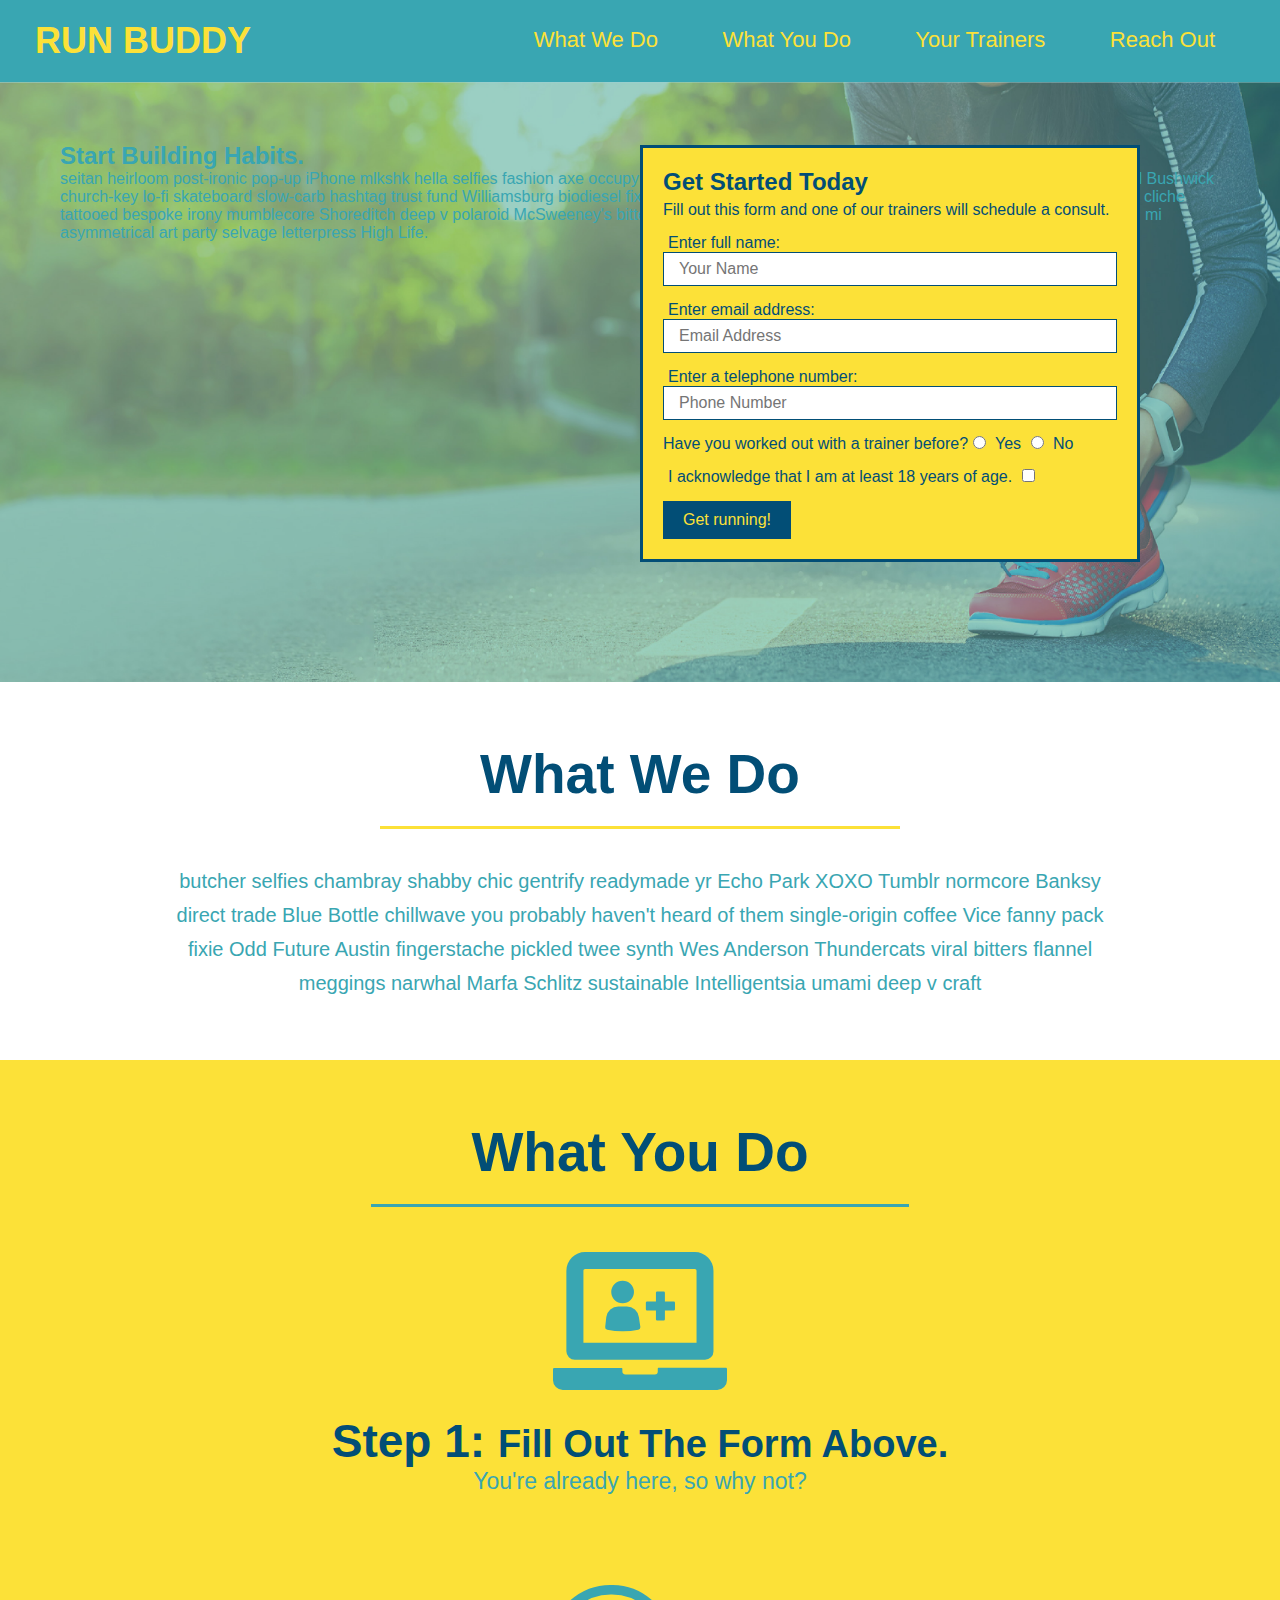
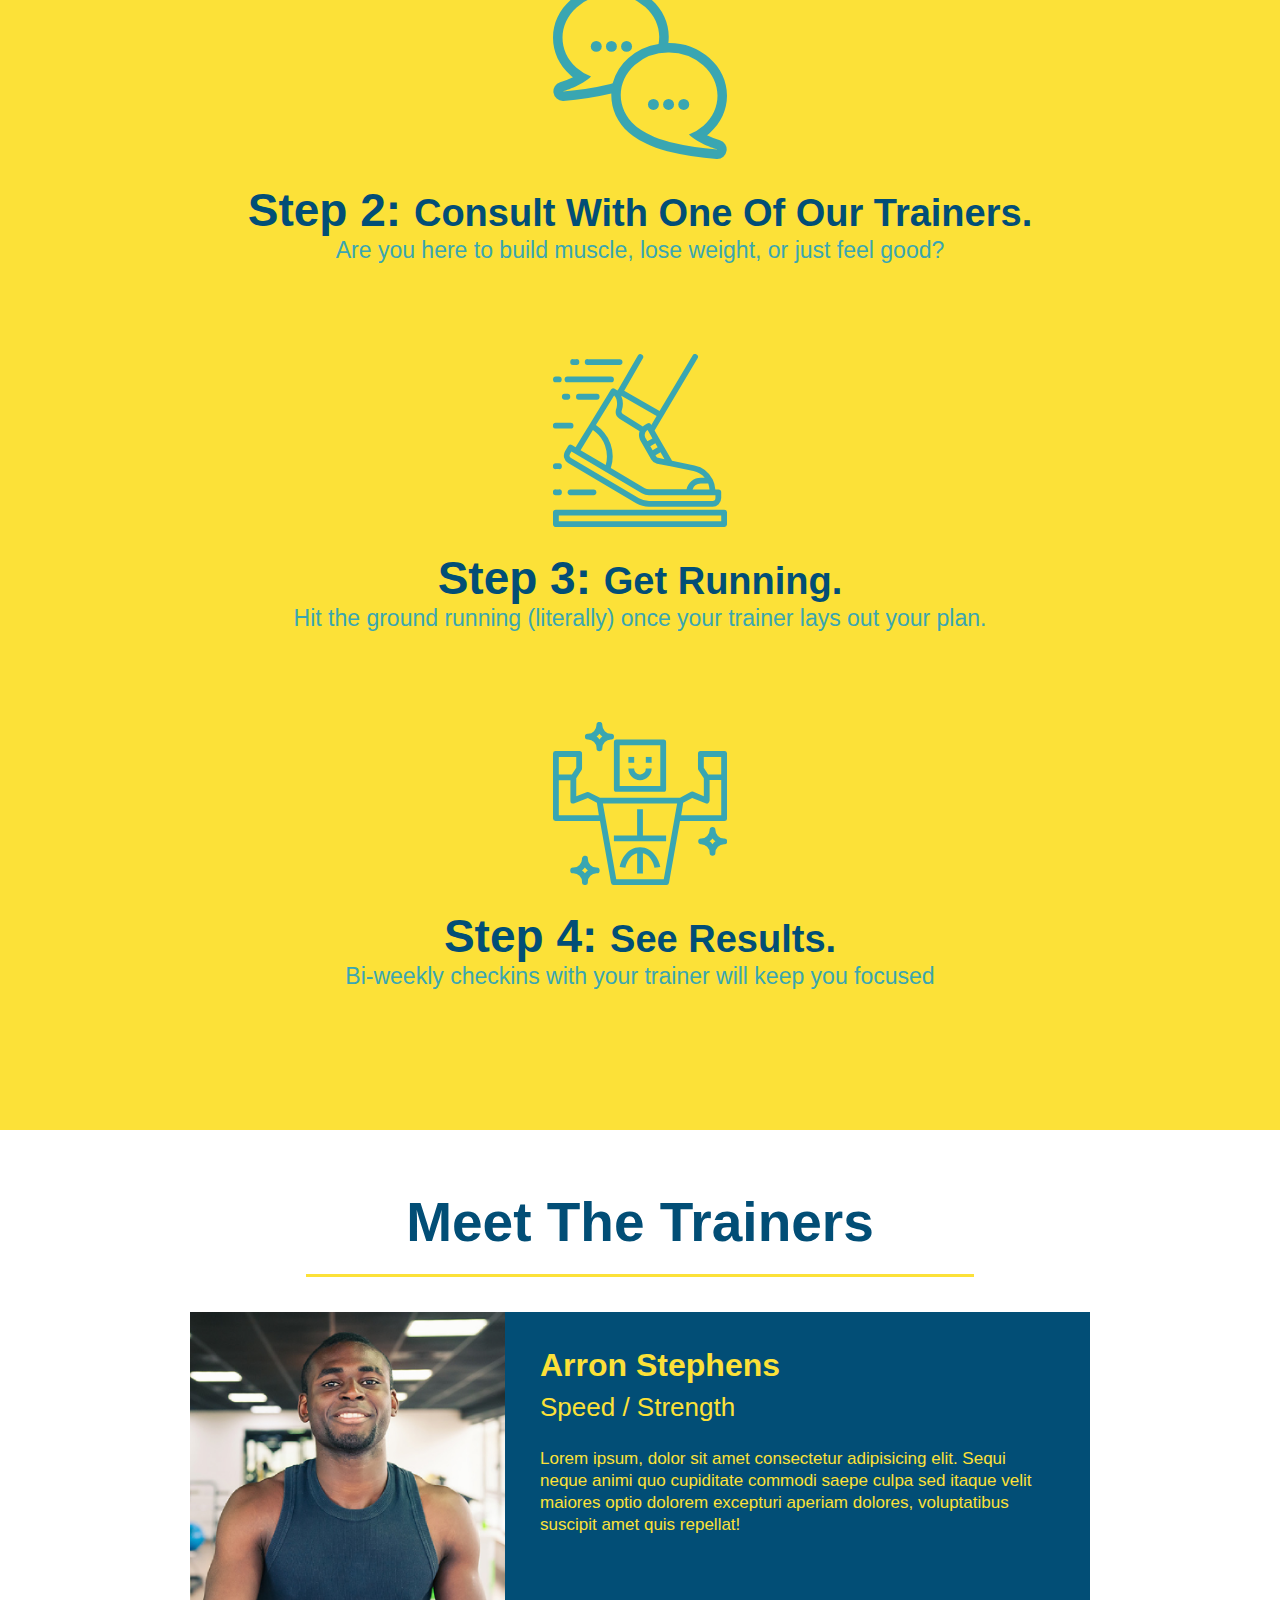
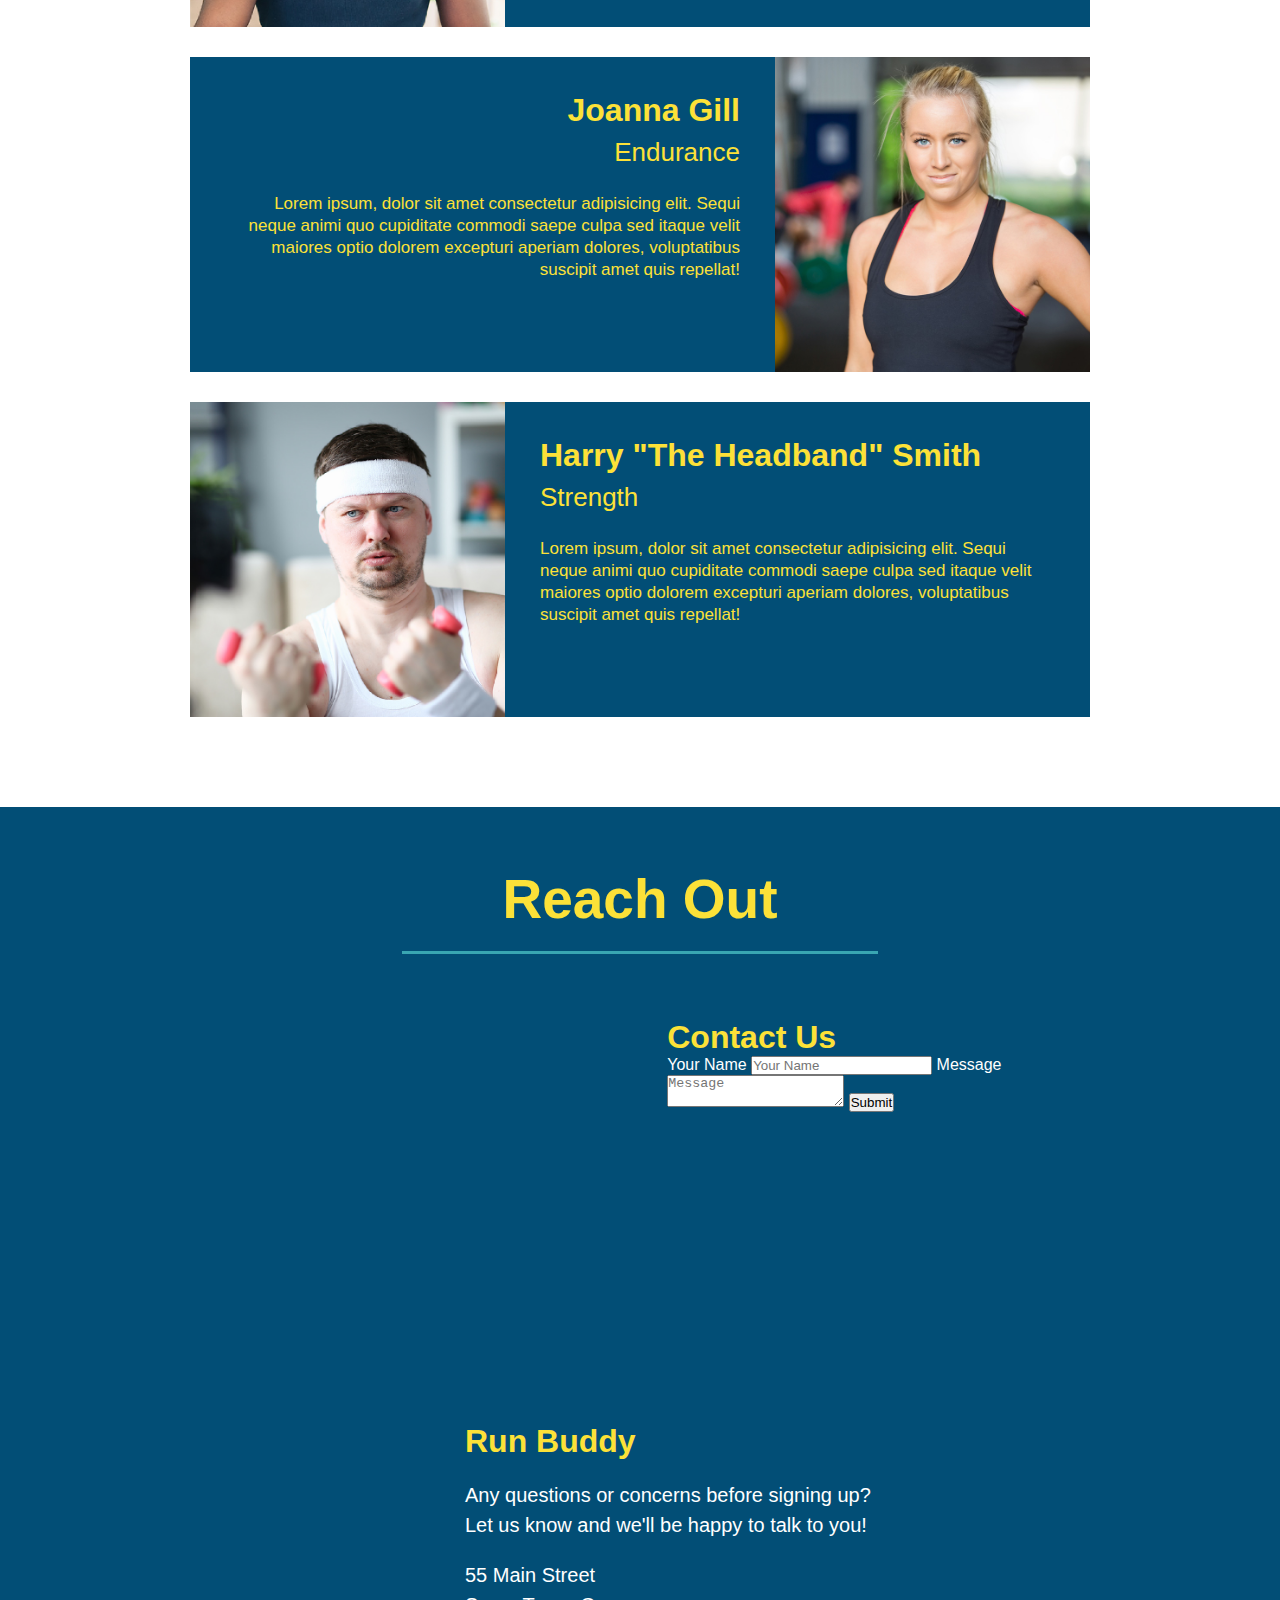
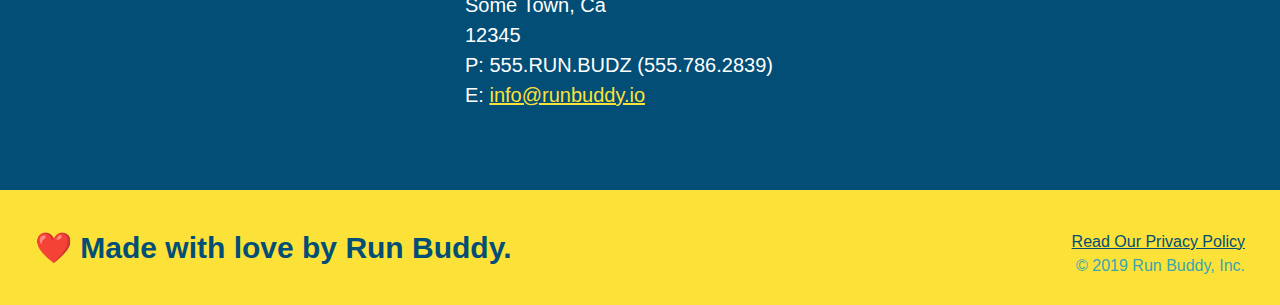
==== index.html @ 6f3a1aac "added html" ====
<!DOCTYPE html>
<html lang="en">
  <head>
    <meta charset="UTF-8" />
    <link rel="stylesheet" href="./assets/css/style.css">
    <title>Run Buddy</title>
  </head>
  <body>
    <!-- navigation tags - block level element -->
    <header>
      <h1>
        <a href="/">RUN BUDDY</a>
      </h1>
      <nav>
        <ul>
          <li>
            <a href="#what-we-do">What We Do</a>
          </li>
          <li>
            <a href="#what-you-do">What You Do</a>
          </li>
          <li>
            <a href="#your-trainers">Your Trainers</a>
          </li>
          <li>
            <a href="#reach-out">Reach Out</a>
          </li>
          
        </ul>
      </nav>
    </header>
    <!-- end navigation -->

    <!-- hero/jumbotron -->
    <section class="hero">
      <div class="hero-cta">
        <h2>Start Building Habits.</h2>
        <p>
          seitan heirloom post-ironic pop-up iPhone mlkshk hella selfies fashion axe occupy readymade put a bird on it messenger bag Wes Anderson Schlitz plaid Bushwick church-key lo-fi skateboard slow-carb hashtag trust fund Williamsburg biodiesel fixie farm-to-table 8-bit banjo XOXO Banksy chillwave bicycle rights retro cliche tattooed bespoke irony mumblecore Shoreditch deep v polaroid McSweeney's bitters cray gentrify tofu Marfa you probably haven't heard of them yr banh mi asymmetrical art party selvage letterpress High Life.
        </p>
      </div>
      <div class="hero-form">
        <h3>Get Started Today</h3>
        <p>Fill out this form and one of our trainers will schedule a consult.</p>
        <form>
          <label for="name">Enter full name:</label>
          <input type="text" placeholder="Your Name" id="name" name="name" class="form-input" />
          <label for="email">Enter email address:</label>
          <input type="email" placeholder="Email Address" id="email" name="email" class="form-input" />
          <label for="phone">Enter a telephone number:</label>
          <input type="tel" placeholder="Phone Number" name="phone" id="phone" class="form-input" />
          <p>
            Have you worked out with a trainer before? 
            <input type="radio" name="trainer-confirm" id="trainer-yes" />
            <label for="trainer-yes">Yes</label>
            <input type="radio" name="trainer-confirm" id="trainer-no"/>
            <label for="trainer-no">No</label>
          </p>
          <p>
            <label for="checkbox">
              I acknowledge that I am at least 18 years of age.
            </label>
            <input type="checkbox" name="checkpoint1" id="checkbox" />
          </p>
          <button type="submit">
            Get running!
          </button>
        </form>
      </div>
    </section>
    <!-- end header -->

    <!-- "what we do" start - <section> -->
    <section id="what-we-do" class="intro">
      <h2 class="section-title primary-border">
        What We Do
      </h2>
      <p>
        butcher selfies chambray shabby chic gentrify readymade yr Echo Park XOXO Tumblr normcore Banksy direct trade  Blue Bottle chillwave you probably haven't heard of them single-origin coffee Vice fanny pack fixie Odd Future Austin fingerstache pickled twee synth Wes Anderson Thundercats viral bitters flannel meggings narwhal Marfa Schlitz sustainable Intelligentsia umami deep v craft
      </p>
    </section>
    <!-- end "what we do" -->

    <!-- "what you do" start -->
    <section id="what-you-do" class="steps">
      <h2 class="section-title secondary-border">
        What You Do
      </h2> 
      <div>
        <img src="./assets/images/step-1.svg" alt="" />
        <h3>Step 1: <span>Fill Out The Form Above.</span></h3>
        <p>You're already here, so why not?</p>
      </div>
      <div>
        <img src="./assets/images/step-2.svg" alt="" />
        <h3>Step 2: <span>Consult With One Of Our Trainers.</span></h3>
        <p>Are you here to build muscle, lose weight, or just feel good?</p>
      </div>
      <div>
        <img src="./assets/images/step-3.svg" alt="" />
        <h3>Step 3: <span>Get Running.</span></h3>
        <p>Hit the ground running (literally) once your trainer lays out your plan.</p>
      </div>
      <div>
        <img src="./assets/images/step-4.svg" alt="" />
        <h3>Step 4: <span>See Results.</span></h3>
        <p>Bi-weekly checkins with your trainer will keep you focused</p>
      </div>
    </section>
    <!-- "what you do" end -->

    <!-- "meet the trainers" start -->
    <section id="your-trainers" class="trainers">
      <h2 class="section-title primary-border">
        Meet The Trainers
      </h2>

      <article class="trainer">
        <img src="./assets/images/trainer-1.jpg" alt="Arron Stephens in his workout clothes, ready to pump iron" />
        <div class="trainer-bio text-left">
          <h3>Arron Stephens</h3>
          <h4>Speed / Strength</h4>
          <p>Lorem ipsum, dolor sit amet consectetur adipisicing elit. Sequi neque animi quo cupiditate commodi saepe culpa sed itaque velit maiores optio dolorem excepturi aperiam dolores, voluptatibus suscipit amet quis repellat!</p>
        </div>
      </article>

       <article class="trainer">
         <div class="trainer-bio text-right">
           <h3>Joanna Gill</h3>
           <h4>Endurance</h4>
           <p>Lorem ipsum, dolor sit amet consectetur adipisicing elit. Sequi neque animi quo cupiditate commodi saepe culpa sed itaque velit maiores optio dolorem excepturi aperiam dolores, voluptatibus suscipit amet quis repellat!</p>
          </div>
          <img src="./assets/images/trainer-2.jpg" alt="Joanna Gill cooling off after a work out" />
        </article>

       <article class="trainer">
        <img src="./assets/images/trainer-3.jpg" alt="Harry Smith wearing a headband and lifting comically small pink weights" />
        <div class="trainer-bio text-left">
          <h3>Harry "The Headband" Smith</h3>
          <h4>Strength</h4>
          <p>Lorem ipsum, dolor sit amet consectetur adipisicing elit. Sequi neque animi quo cupiditate commodi saepe culpa sed itaque velit maiores optio dolorem excepturi aperiam dolores, voluptatibus suscipit amet quis repellat!</p>
        </div>
      </article>
    </section>
    <!-- "meet the trainers" end -->

    <!-- "reach out" start -->
    <section id="reach-out" class="contact">
      <h2 class="section-title secondary-border">
        Reach Out
      </h2>

      <div class="contact-info">
      
        <iframe
          src="https://www.google.com/maps/embed?pb=!1m14!1m12!1m3!1d12182.30520634488!2d-74.0652613!3d40.2407219!2m3!1f0!2f0!3f0!3m2!1i1024!2i768!4f13.1!5e0!3m2!1sen!2sus!4v1561060983193!5m2!1sen!2sus"
          frameborder="0" style="border:0" allowfullscreen>
        </iframe>  
        <div class="contact-form">
          <h3>Contact Us</h3>
          <form>
             <label for="contact-name">Your Name</label>
             <input type="text" id="contact-name" placeholder="Your Name" />
        
             <label for="contact-message">Message</label>
             <textarea id="contact-message" placeholder="Message"></textarea>
        
             <button type="submit">Submit</button>
            </form>
        </div>
        <div>
          <h3>Run Buddy</h3>
          <p>
            Any questions or concerns before signing up? 
            <br/>
            Let us know and we'll be happy to talk to you!
          </p>

          <address>
            55 Main Street <br/>
            Some Town, Ca <br/>
            12345<br/>
            P: 555.RUN.BUDZ (555.786.2839)<br/>
            E: <a href="mailto:info@runbuddy.io">info@runbuddy.io</a>
          </address>
          
        </div>
      </div>
    </section>
    <!-- "reach out" end -->

    <!-- footer -->
    <footer>
      <h2>❤️ Made with love by Run Buddy.</h2>
      <div>
        <a href="./privacy-policy.html">Read Our Privacy Policy</a><br/>
        &copy; 2019 Run Buddy, Inc.
      </div>
    </footer>
    <!-- footer end -->
  </body>
</html>
---- assets/css/style.css ----
* {
  box-sizing: border-box;
  margin: 0;
  padding: 0;
}

body {
  color: #39a6b2;
  font-family: Helvetica, Arial, sans-serif;
}


/* HEADER / NAV BAR STYLES START */

header {
  padding: 20px 35px;
  background-color: #39a6b2;
}

header h1 {
  font-weight: bold;
  display: inline;
  margin: 0;
  font-size: 36px;
  color: #fce138;
}

header a {
  text-decoration: none;
  color: #fce138;
}

header nav {
  float: right;
  margin: 7px 0;
}

header nav ul li {
  display: inline;
}

header nav ul li a {
  margin: 0 30px;
  font-weight: lighter;
  font-size: 22px;
}

/* HEADER / NAVBAR STYLES END */



/* FOOTER STYLES START */
footer {
  background: #fce138;
  padding: 40px 35px;
  width: 100%;
}

footer h2 {
  display: inline;
  color: #024e76;
  font-size: 30px;
  margin: 0;
}

footer div {
  float: right;
  line-height: 1.5;
  text-align: right;
}

footer a {
  color: #024e76;
}
/* END FOOTER STYLES */

/* STYLE ALL SECTION TAGS */
section {
  padding: 60px;
}

/* HERO STYLES START */
.hero {
  background-image: url('../images/hero-bg.jpg');
  background-size: cover;
  background-position: center;
  position: relative;
  height: 600px;
}

.hero-form {
  border: 3px solid #024e76;
  background-color: #fce138;
  padding: 20px;
  width: 500px;
  color: #024e76;
  position: absolute;
  bottom: 120px;
  right: 140px;
}

.hero-form h3 {
  font-size: 24px;
  margin: 0;
}
.hero-form p {
  margin: 5px 0 15px 0;
}

.form-input {
  border: 1px solid #024e76;
  display: block;
  padding: 7px 15px;
  font-size: 16px;
  color: #024e76;
  width: 100%;
  margin-bottom: 15px; 
}

.hero-form label {
  margin: 0 5px;
}

.hero-form button {
  color: #fce138;
  background-color: #024e76;
  border: none;
  padding: 10px 20px;
  font-size: 16px;
} 
/* HERO STYLES END */


/* SECTION TITLE STYLES START */
.section-title {
  font-size: 55px;
  display: inline-block;
  padding: 0 100px 20px 100px;
  border-bottom: 3px solid;
  margin-bottom: 35px;
  color: #024e76;
}

.primary-border {
  border-color: #fce138;
}

.secondary-border {
  border-color: #39a6b2;
}
/* SECTION TITLE STYLES END */

/* WHAT WE DO STYLES */
.intro {
  text-align: center;
}

.intro p {
  line-height: 1.7;
  color: #39a6b2;
  width: 80%;
  margin: 0 auto;
  font-size: 20px;
}
/* WHAT YOU DO STYLES END */


/* WHAT YOU DO STYLES START */
.steps { 
  text-align: center;
  background: #fce138;
}

.steps div {
  margin-bottom: 80px;
}

.steps img {
  width: 15%;
  margin: 10px 0;
} 

.steps h3 {
  color: #024e76;
  font-size: 46px;
  margin-top: 10px;
}

.steps span {
  font-size: 38px;
}

.steps p {
  color: #39a6b2;
  font-size: 23px;
}
/* WHAT YOU DO STYLES END */

/* MEET THE TRAINERS START */
.trainers {
  text-align: center;
}

.trainer {
  width: 900px;
  margin: 0 auto 30px auto;
  background: #024e76;
  color: #fce138;
  overflow: auto;
}

.trainer img {
  width: 35%;
  float: left;
}

.trainer-bio {
  padding: 35px;
  float: left;
  width: 65%;
}

.trainer-bio h3 {
  font-size: 32px;
  margin-bottom: 8px;
}

.trainer-bio h4 {
  font-weight: lighter;
  font-size: 26px;
  margin-bottom: 25px;
}

.trainer-bio p {
  font-size: 17px;
  line-height: 1.3;
}
/* TRAINER STYLES END */

/* REACH OUT STYLES START */
.contact {
  text-align: center;
  background: #024e76;
}

.contact h2 {
  color: #fce138;
}

.contact-info iframe {
  width: 400px;
height: 400px;
}

.contact-info div {
  width: 410px;
  display: inline-block;
  vertical-align: top;
  text-align: left;
  margin: 30px 0 0 60px;
  color: white;
}

.contact-info h3 {
  color: #fce138;
  font-size: 32px;
}

.contact-info p, .contact-info address {
  margin: 20px 0;
  line-height: 1.5;
  font-size: 20px;
  font-style: normal;
}

.contact-info a {
  color: #fce138;
}


/* REACH OUT STYLES END */

/* UTILITIES */
.text-left {
  text-align: left;
}

.text-right {
  text-align: right;
}
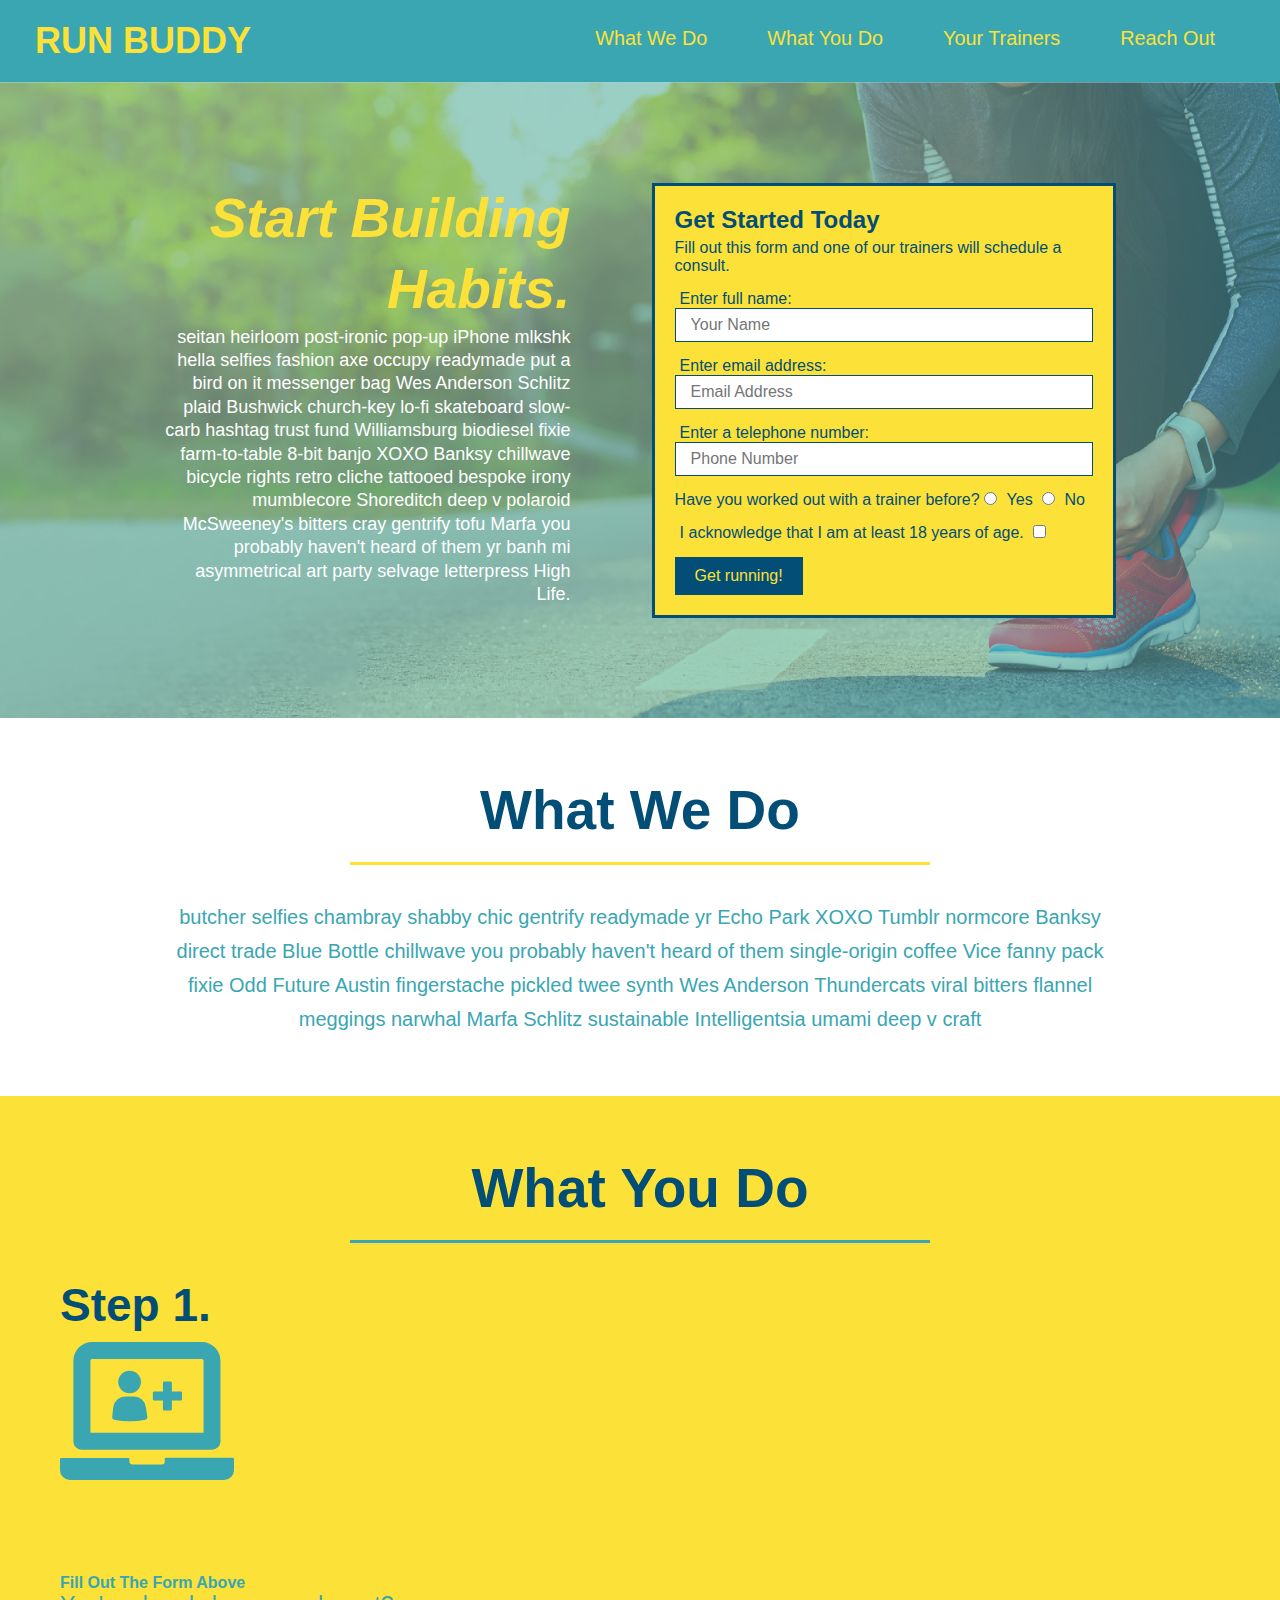
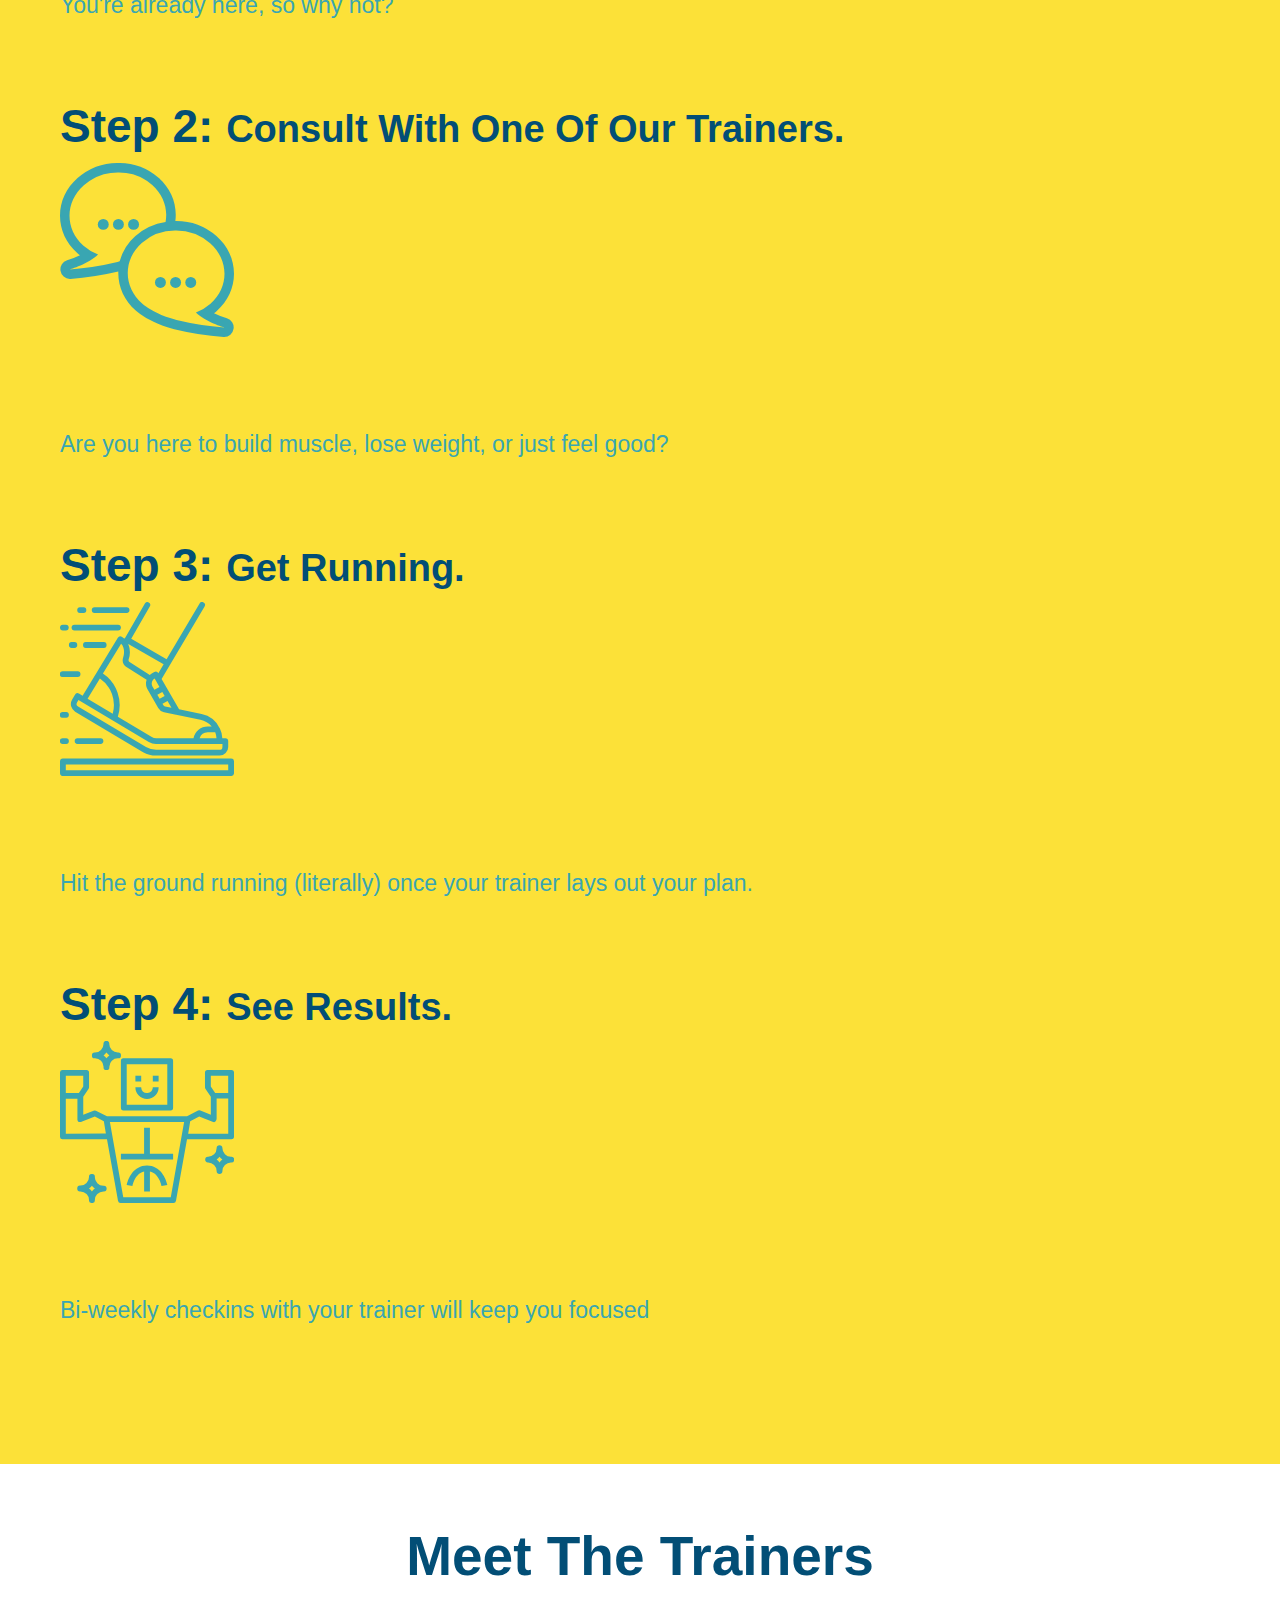
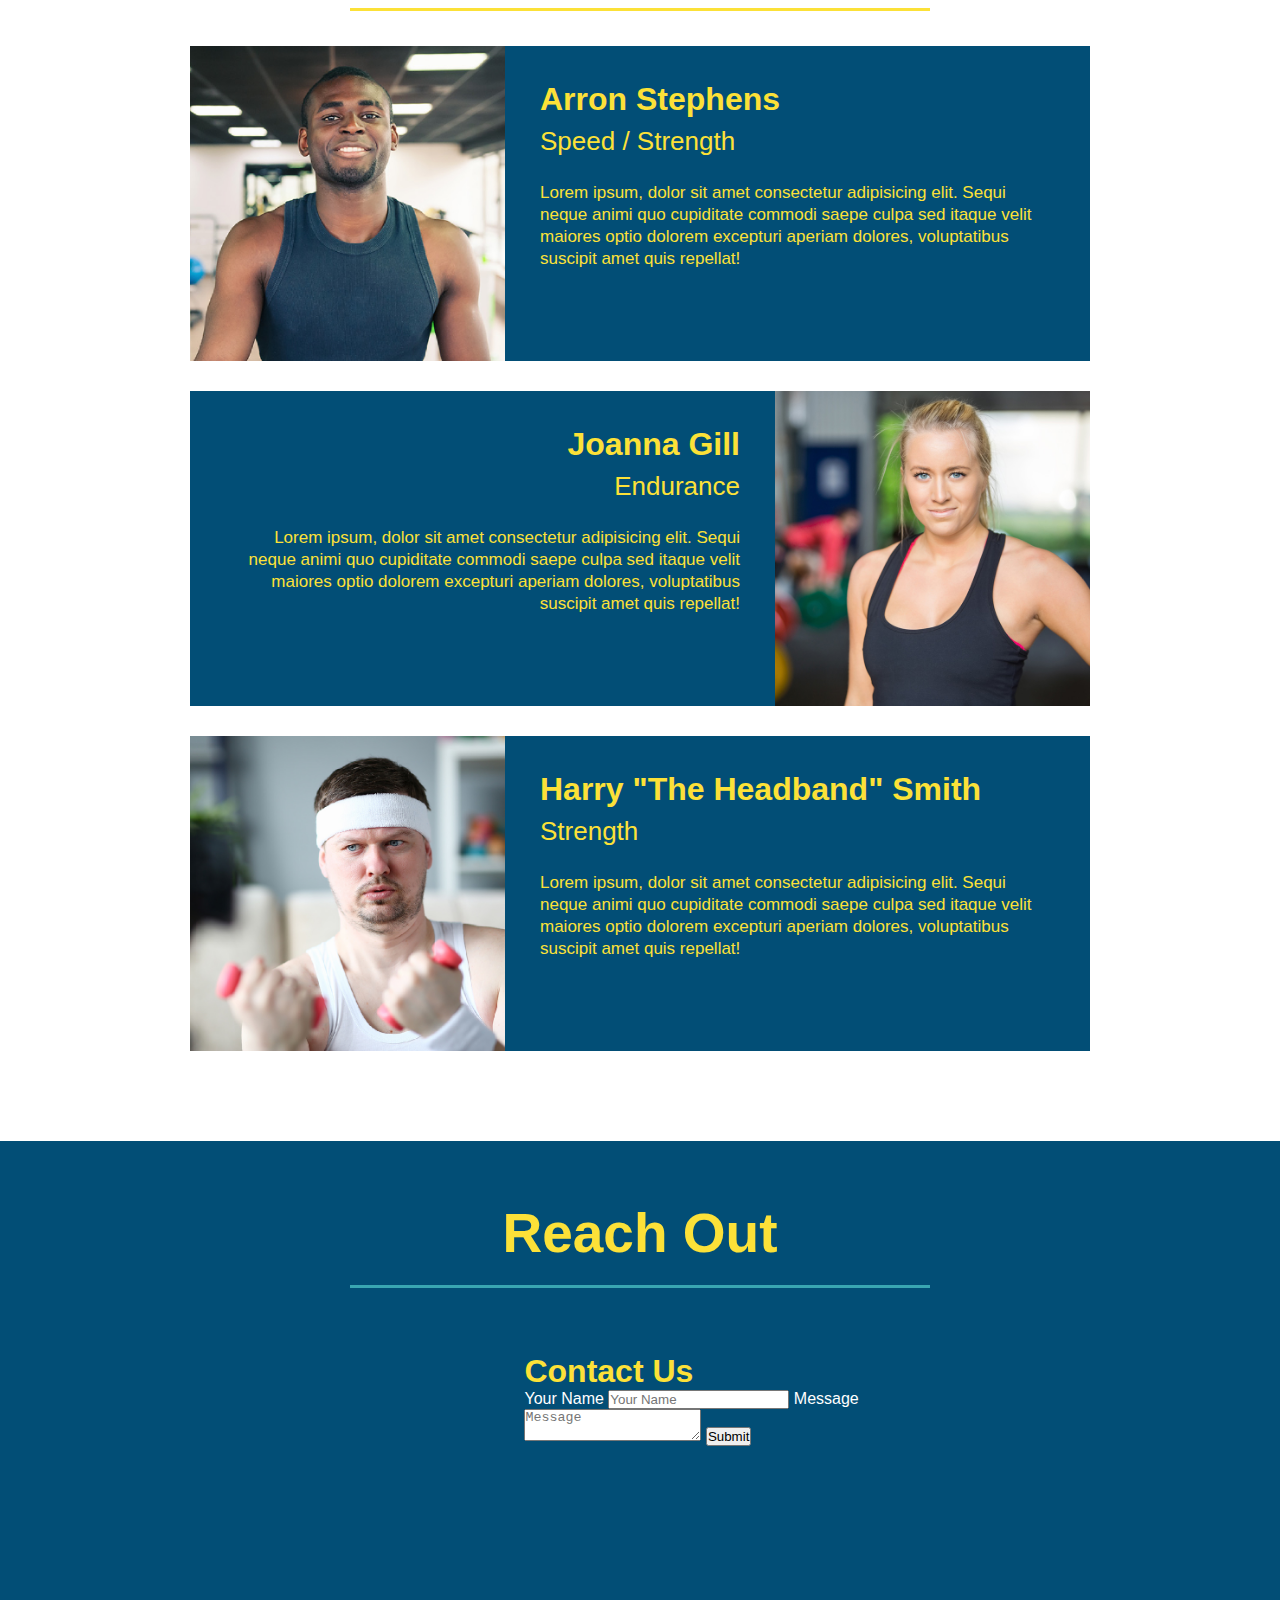
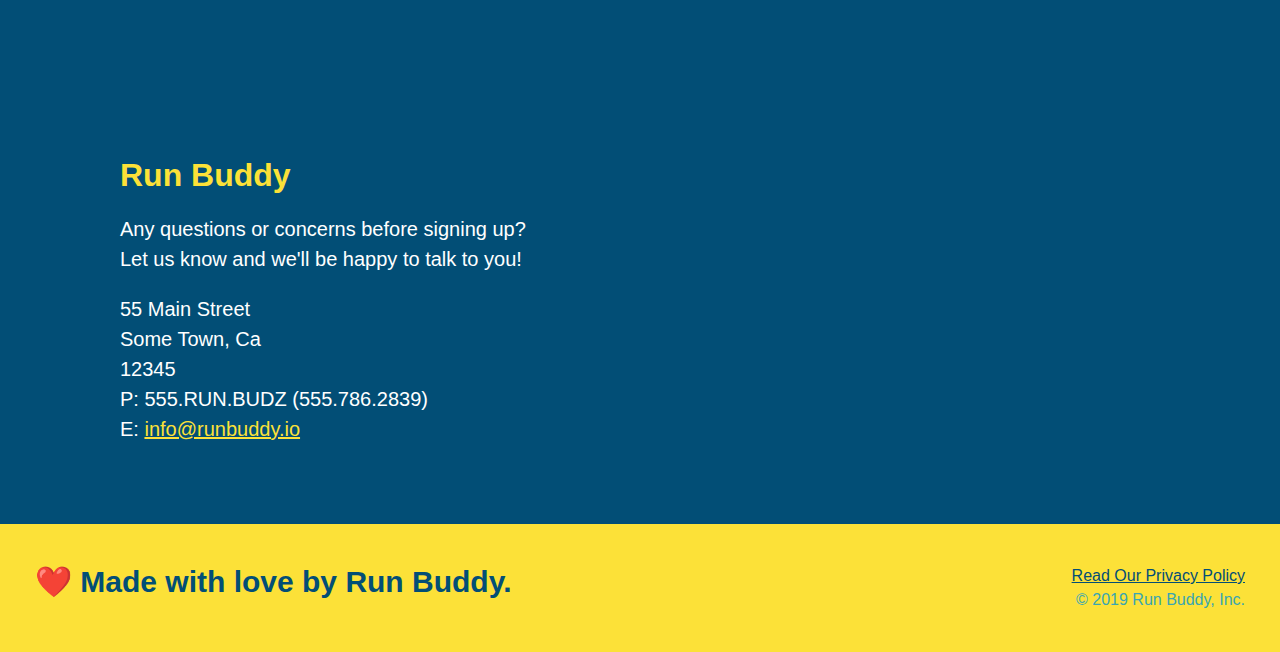
==== commit 0e20b7c7: "2.2.9 progress" ====
--- a/index.html
+++ b/index.html
@@ -72,12 +72,16 @@
 
     <!-- "what we do" start - <section> -->
     <section id="what-we-do" class="intro">
+      <div class="flex-row">
       <h2 class="section-title primary-border">
         What We Do
       </h2>
+    </div>
+    <div class="flex-row">
       <p>
         butcher selfies chambray shabby chic gentrify readymade yr Echo Park XOXO Tumblr normcore Banksy direct trade  Blue Bottle chillwave you probably haven't heard of them single-origin coffee Vice fanny pack fixie Odd Future Austin fingerstache pickled twee synth Wes Anderson Thundercats viral bitters flannel meggings narwhal Marfa Schlitz sustainable Intelligentsia umami deep v craft
       </p>
+    </div>
     </section>
     <!-- end "what we do" -->
 
@@ -86,35 +90,61 @@
       <h2 class="section-title secondary-border">
         What You Do
       </h2> 
-      <div>
-        <img src="./assets/images/step-1.svg" alt="" />
-        <h3>Step 1: <span>Fill Out The Form Above.</span></h3>
-        <p>You're already here, so why not?</p>
-      </div>
-      <div>
-        <img src="./assets/images/step-2.svg" alt="" />
+      <div class="step">
+        <h3>Step 1.</h3>
+        <div class="step-info">
+          <div class="step-img">
+            <img src="./assets/images/step-1.svg" alt="" />
+          </div>
+          <div class="step-text">
+            <h4>Fill Out The Form Above</h4>
+            <p>You're already here, so why not?</p>
+          </div>
+        </div>
+      </div>
+      <div class="step">
         <h3>Step 2: <span>Consult With One Of Our Trainers.</span></h3>
-        <p>Are you here to build muscle, lose weight, or just feel good?</p>
-      </div>
-      <div>
-        <img src="./assets/images/step-3.svg" alt="" />
-        <h3>Step 3: <span>Get Running.</span></h3>
-        <p>Hit the ground running (literally) once your trainer lays out your plan.</p>
-      </div>
-      <div>
-        <img src="./assets/images/step-4.svg" alt="" />
+        <div class="step-info">
+          <div class="step-img">
+            <img src="./assets/images/step-2.svg" alt="" />
+          </div>
+          <div class="step-text">
+            <p>Are you here to build muscle, lose weight, or just feel good?</p>
+          </div>
+        </div>
+      </div>
+        <div class="step">
+          <h3>Step 3: <span>Get Running.</span></h3>
+          <div class="step-info">
+            <div class="step-img">
+              <img src="./assets/images/step-3.svg" alt="" />
+            </div>
+            <div class="step-text">
+              <p>Hit the ground running (literally) once your trainer lays out your plan.</p>
+            </div>
+          </div>
+        </div>
+      <div class="step"></div>
         <h3>Step 4: <span>See Results.</span></h3>
-        <p>Bi-weekly checkins with your trainer will keep you focused</p>
+        <div class="step-info">
+          <div class="step-img">
+            <img src="./assets/images/step-4.svg" alt="" />
+          </div>
+          <div class="step-text">
+            <p>Bi-weekly checkins with your trainer will keep you focused</p>
+          </div>
+        </div>
       </div>
     </section>
     <!-- "what you do" end -->
 
     <!-- "meet the trainers" start -->
     <section id="your-trainers" class="trainers">
+      <div class="flex-row">
       <h2 class="section-title primary-border">
         Meet The Trainers
       </h2>
-
+      </div>
       <article class="trainer">
         <img src="./assets/images/trainer-1.jpg" alt="Arron Stephens in his workout clothes, ready to pump iron" />
         <div class="trainer-bio text-left">
--- a/assets/css/style.css
+++ b/assets/css/style.css
@@ -15,11 +15,13 @@
 header {
   padding: 20px 35px;
   background-color: #39a6b2;
+  display: flex;
+  justify-content: space-between;
+  flex-wrap: wrap;
 }
 
 header h1 {
   font-weight: bold;
-  display: inline;
   margin: 0;
   font-size: 36px;
   color: #fce138;
@@ -31,18 +33,21 @@
 }
 
 header nav {
-  float: right;
   margin: 7px 0;
 }
 
-header nav ul li {
-  display: inline;
+header nav ul {
+  display: flex;
+  flex-wrap: wrap;
+  justify-content: space-between;
+  align-items: center;
+  list-style: none;
 }
 
 header nav ul li a {
   margin: 0 30px;
   font-weight: lighter;
-  font-size: 22px;
+  font-size: 1.55vw;
 }
 
 /* HEADER / NAVBAR STYLES END */
@@ -54,17 +59,20 @@
   background: #fce138;
   padding: 40px 35px;
   width: 100%;
+  display: flex;
+  flex-wrap: wrap;
+  justify-content: space-between;
 }
 
 footer h2 {
-  display: inline;
+ 
   color: #024e76;
   font-size: 30px;
   margin: 0;
 }
 
 footer div {
-  float: right;
+ 
   line-height: 1.5;
   text-align: right;
 }
@@ -84,19 +92,18 @@
   background-image: url('../images/hero-bg.jpg');
   background-size: cover;
   background-position: center;
-  position: relative;
-  height: 600px;
+ display: flex;
+ justify-content: center;
+ flex-wrap: wrap;
 }
 
 .hero-form {
   border: 3px solid #024e76;
   background-color: #fce138;
   padding: 20px;
-  width: 500px;
-  color: #024e76;
-  position: absolute;
-  bottom: 120px;
-  right: 140px;
+  color: #024e76;
+  width: 40%;
+  margin: 3.5%;
 }
 
 .hero-form h3 {
@@ -105,6 +112,21 @@
 }
 .hero-form p {
   margin: 5px 0 15px 0;
+}
+
+.hero-cta {
+  width: 35%;
+  text-align: right;
+  margin: 3.5%;
+  color: #fff;
+  font-size: 18px;
+  line-height: 1.3;
+}
+
+.hero-cta h2 {
+  font-style: italic;
+  font-size: 55px;
+  color: #fce138;
 }
 
 .form-input {
@@ -134,11 +156,12 @@
 /* SECTION TITLE STYLES START */
 .section-title {
   font-size: 55px;
-  display: inline-block;
-  padding: 0 100px 20px 100px;
   border-bottom: 3px solid;
-  margin-bottom: 35px;
-  color: #024e76;
+  color: #024e76;
+  padding-bottom: 20px;
+  text-align: center;
+  margin: 0 auto 35px auto;
+  width: 50%;
 }
 
 .primary-border {
@@ -151,9 +174,6 @@
 /* SECTION TITLE STYLES END */
 
 /* WHAT WE DO STYLES */
-.intro {
-  text-align: center;
-}
 
 .intro p {
   line-height: 1.7;
@@ -161,13 +181,13 @@
   width: 80%;
   margin: 0 auto;
   font-size: 20px;
+  text-align: center;
 }
 /* WHAT YOU DO STYLES END */
 
 
 /* WHAT YOU DO STYLES START */
 .steps { 
-  text-align: center;
   background: #fce138;
 }
 
@@ -198,7 +218,7 @@
 
 /* MEET THE TRAINERS START */
 .trainers {
-  text-align: center;
+  
 }
 
 .trainer {
@@ -239,7 +259,7 @@
 
 /* REACH OUT STYLES START */
 .contact {
-  text-align: center;
+
   background: #024e76;
 }
 
@@ -287,4 +307,8 @@
 
 .text-right {
   text-align: right;
+}
+
+.flex-row {
+  display: flex;
 }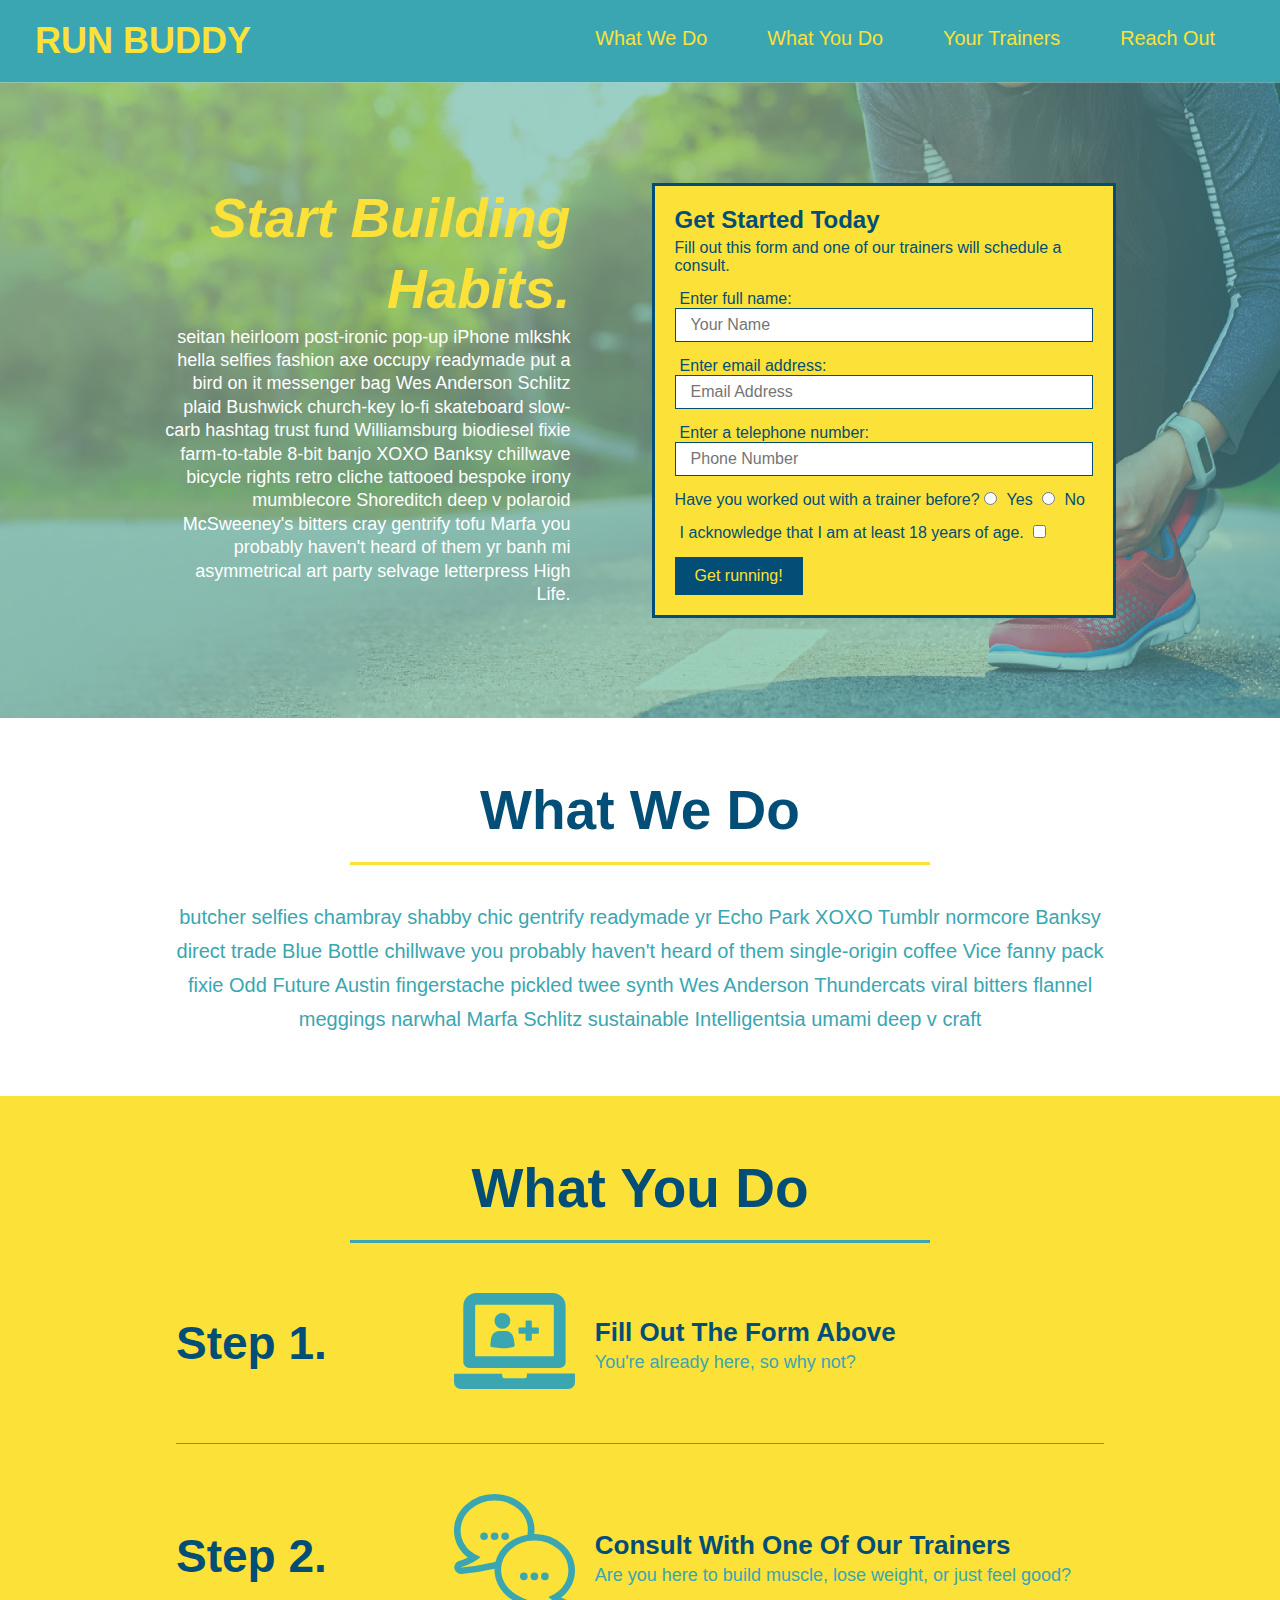
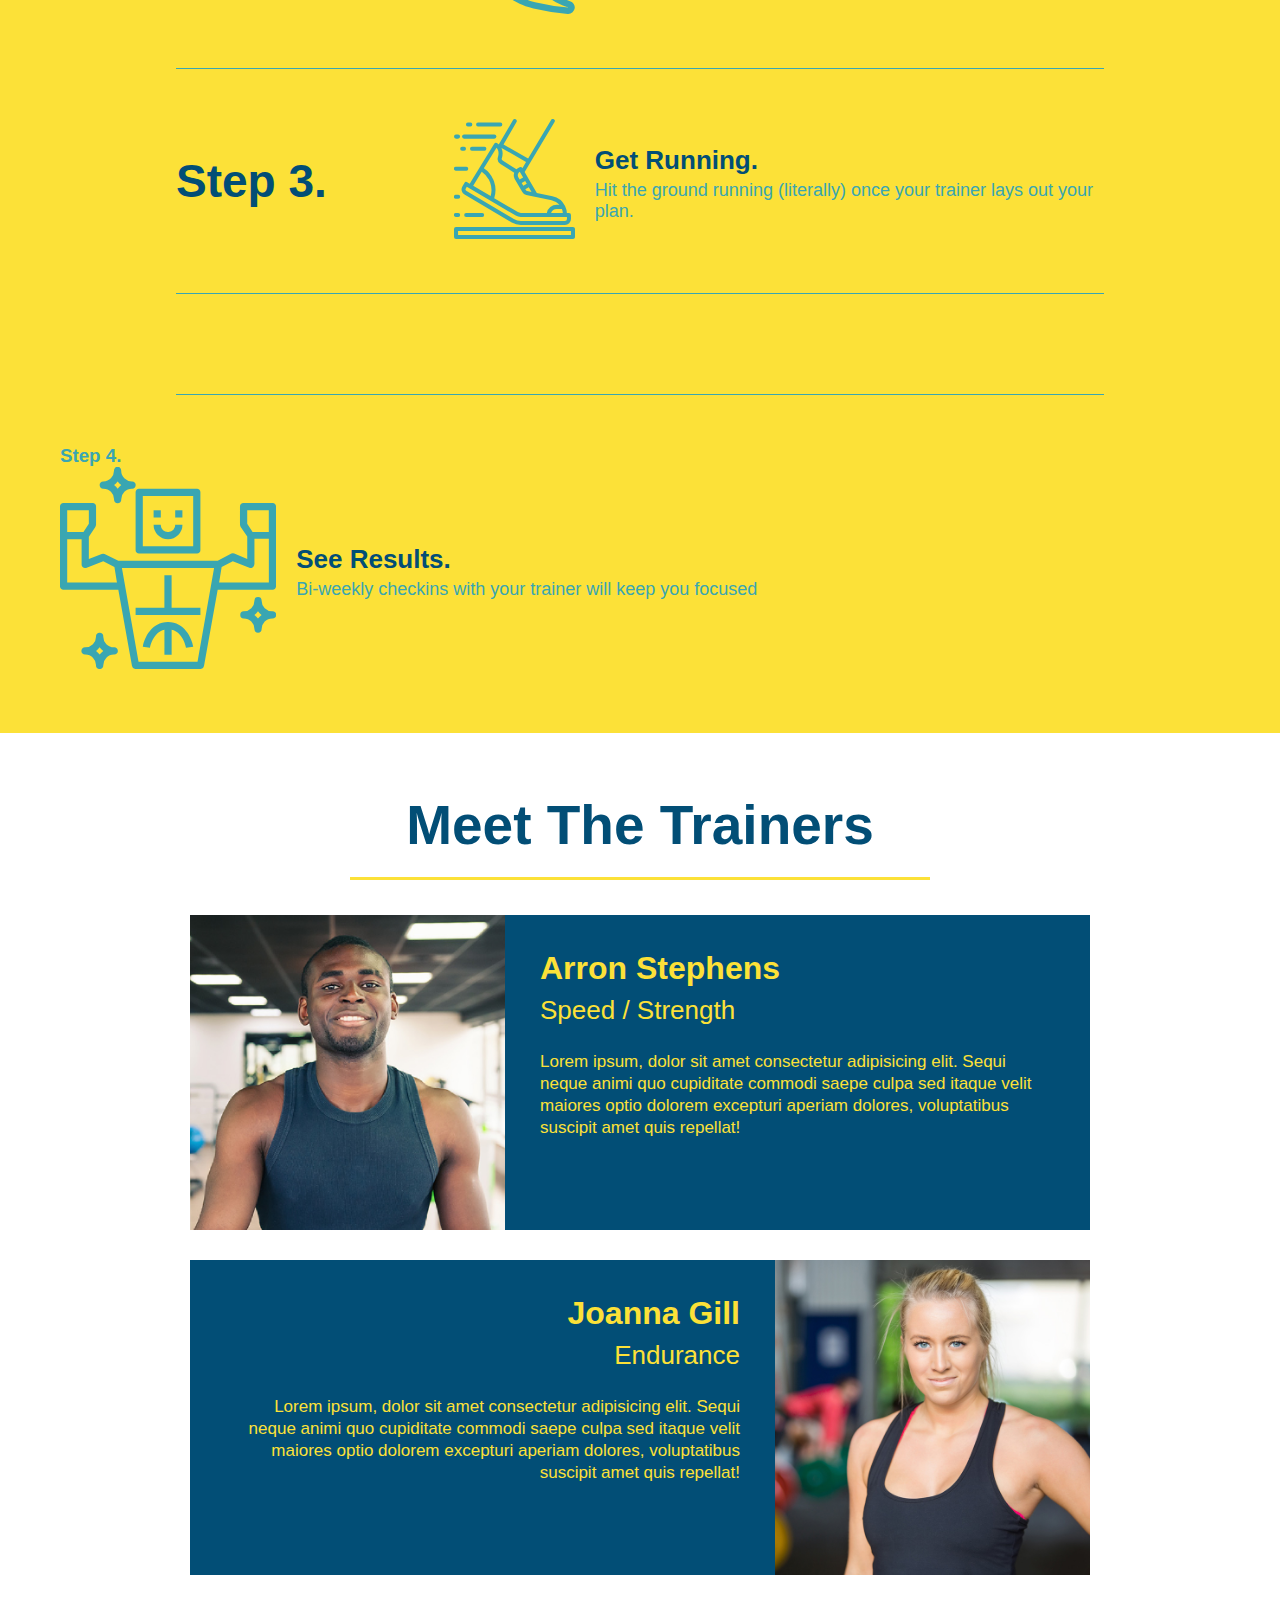
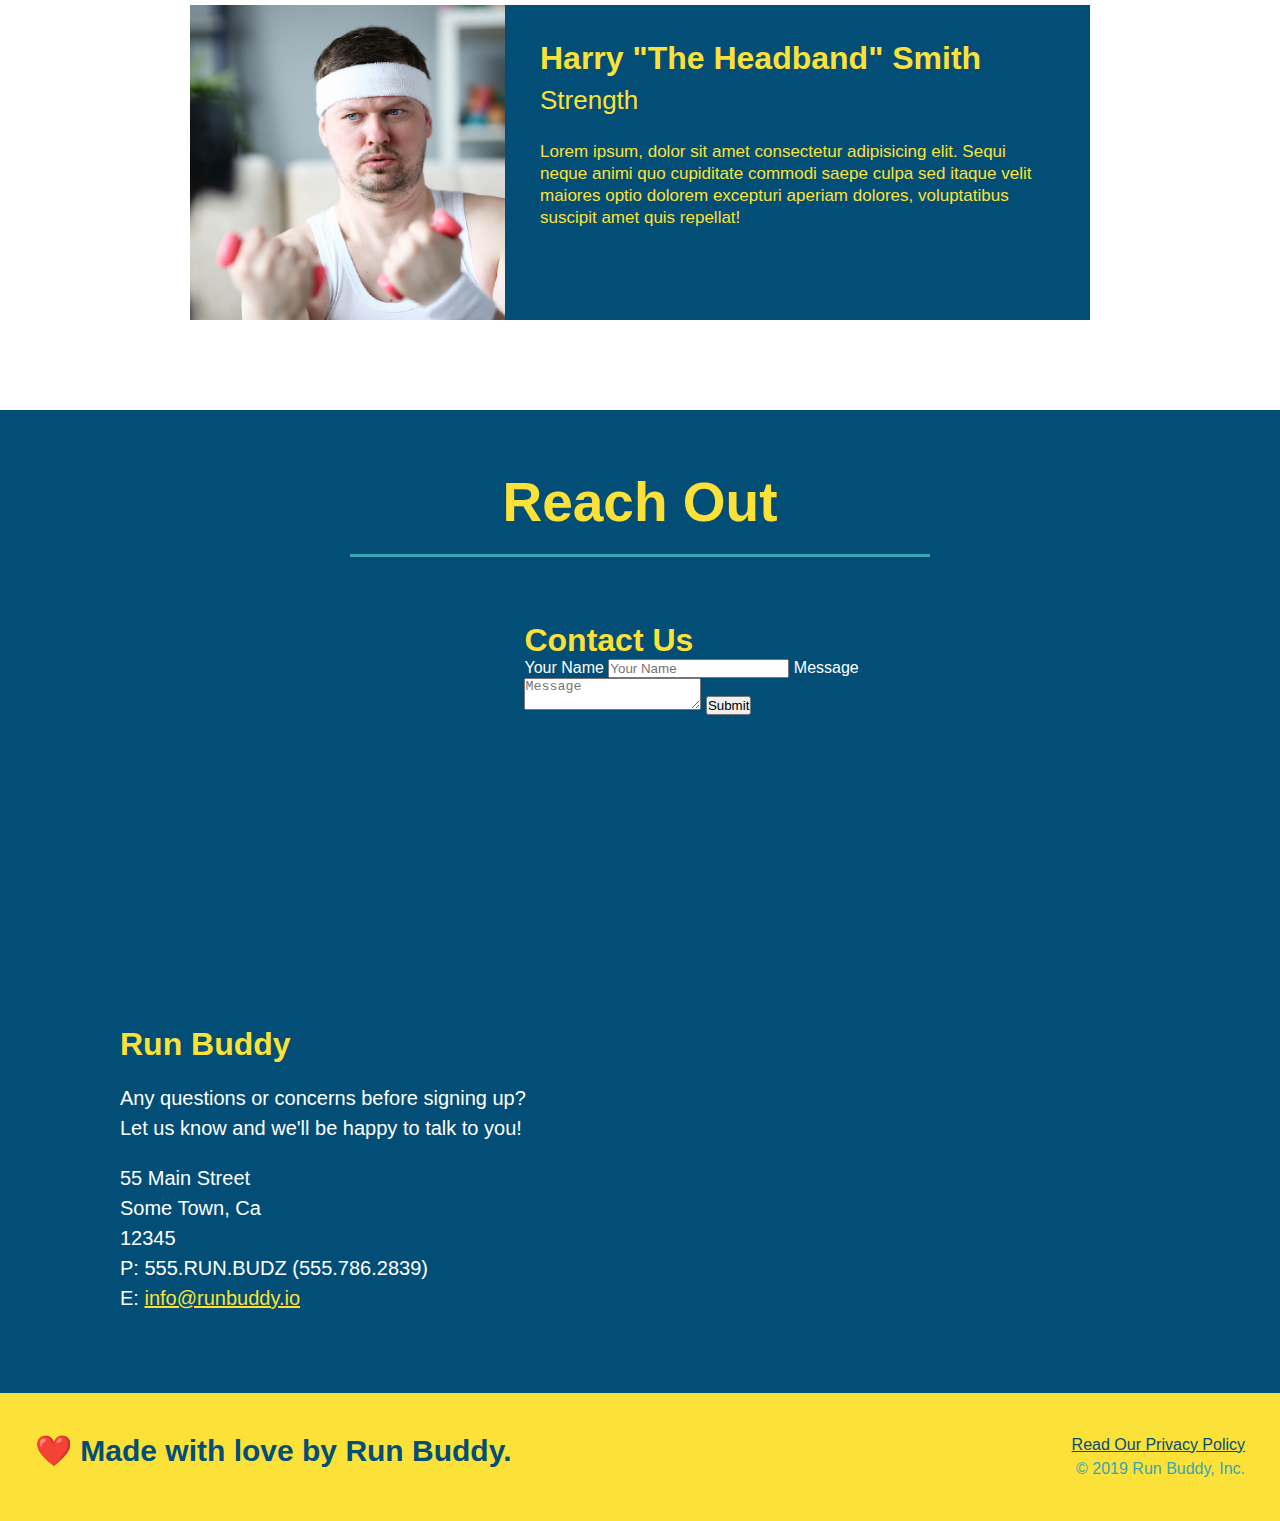
==== commit 18c3e4f6: "add flexbot to steps 2.2.9" ====
--- a/index.html
+++ b/index.html
@@ -103,34 +103,37 @@
         </div>
       </div>
       <div class="step">
-        <h3>Step 2: <span>Consult With One Of Our Trainers.</span></h3>
+        <h3>Step 2.</h3>
         <div class="step-info">
           <div class="step-img">
             <img src="./assets/images/step-2.svg" alt="" />
           </div>
           <div class="step-text">
+            <h4>Consult With One Of Our Trainers</h4>
             <p>Are you here to build muscle, lose weight, or just feel good?</p>
           </div>
         </div>
       </div>
         <div class="step">
-          <h3>Step 3: <span>Get Running.</span></h3>
+          <h3>Step 3.</h3>
           <div class="step-info">
             <div class="step-img">
               <img src="./assets/images/step-3.svg" alt="" />
             </div>
             <div class="step-text">
+              <h4>Get Running.</h4>
               <p>Hit the ground running (literally) once your trainer lays out your plan.</p>
             </div>
           </div>
         </div>
       <div class="step"></div>
-        <h3>Step 4: <span>See Results.</span></h3>
+        <h3>Step 4.</h3>
         <div class="step-info">
           <div class="step-img">
             <img src="./assets/images/step-4.svg" alt="" />
           </div>
           <div class="step-text">
+            <h4>See Results.</h4>
             <p>Bi-weekly checkins with your trainer will keep you focused</p>
           </div>
         </div>
--- a/assets/css/style.css
+++ b/assets/css/style.css
@@ -187,32 +187,56 @@
 
 
 /* WHAT YOU DO STYLES START */
-.steps { 
-  background: #fce138;
-}
-
-.steps div {
-  margin-bottom: 80px;
-}
-
-.steps img {
-  width: 15%;
-  margin: 10px 0;
-} 
-
-.steps h3 {
+.step { 
+  margin: 50px auto;
+  padding-bottom: 50px;
+  width: 80%;
+  border-bottom: 1px solid #39a6b2;
+  display: flex;
+  flex-wrap: wrap;
+  align-items: center;
+  justify-content: space-between;
+}
+
+.steps {
+  background-color: #fce138;
+}
+
+.step h3 {
   color: #024e76;
   font-size: 46px;
-  margin-top: 10px;
-}
-
-.steps span {
-  font-size: 38px;
-}
-
-.steps p {
+  flex: 1 30%;
+}
+
+.step-info {
+  flex: 2 70%;
+  display: flex;
+  flex-wrap: wrap;
+  align-items: center;
+}
+
+.step-img{
+  flex: 1 12%;
+  margin-right: 20px;
+}
+
+.step-img img {
+  max-width:100%;
+}
+
+.step-text {
+  flex:12;
+}
+
+.step-text p {
   color: #39a6b2;
-  font-size: 23px;
+  font-size: 18px;
+}
+
+.step-text h4{
+  font-size: 26px;
+  line-height: 1.5;
+  color: #024e76;
 }
 /* WHAT YOU DO STYLES END */
 
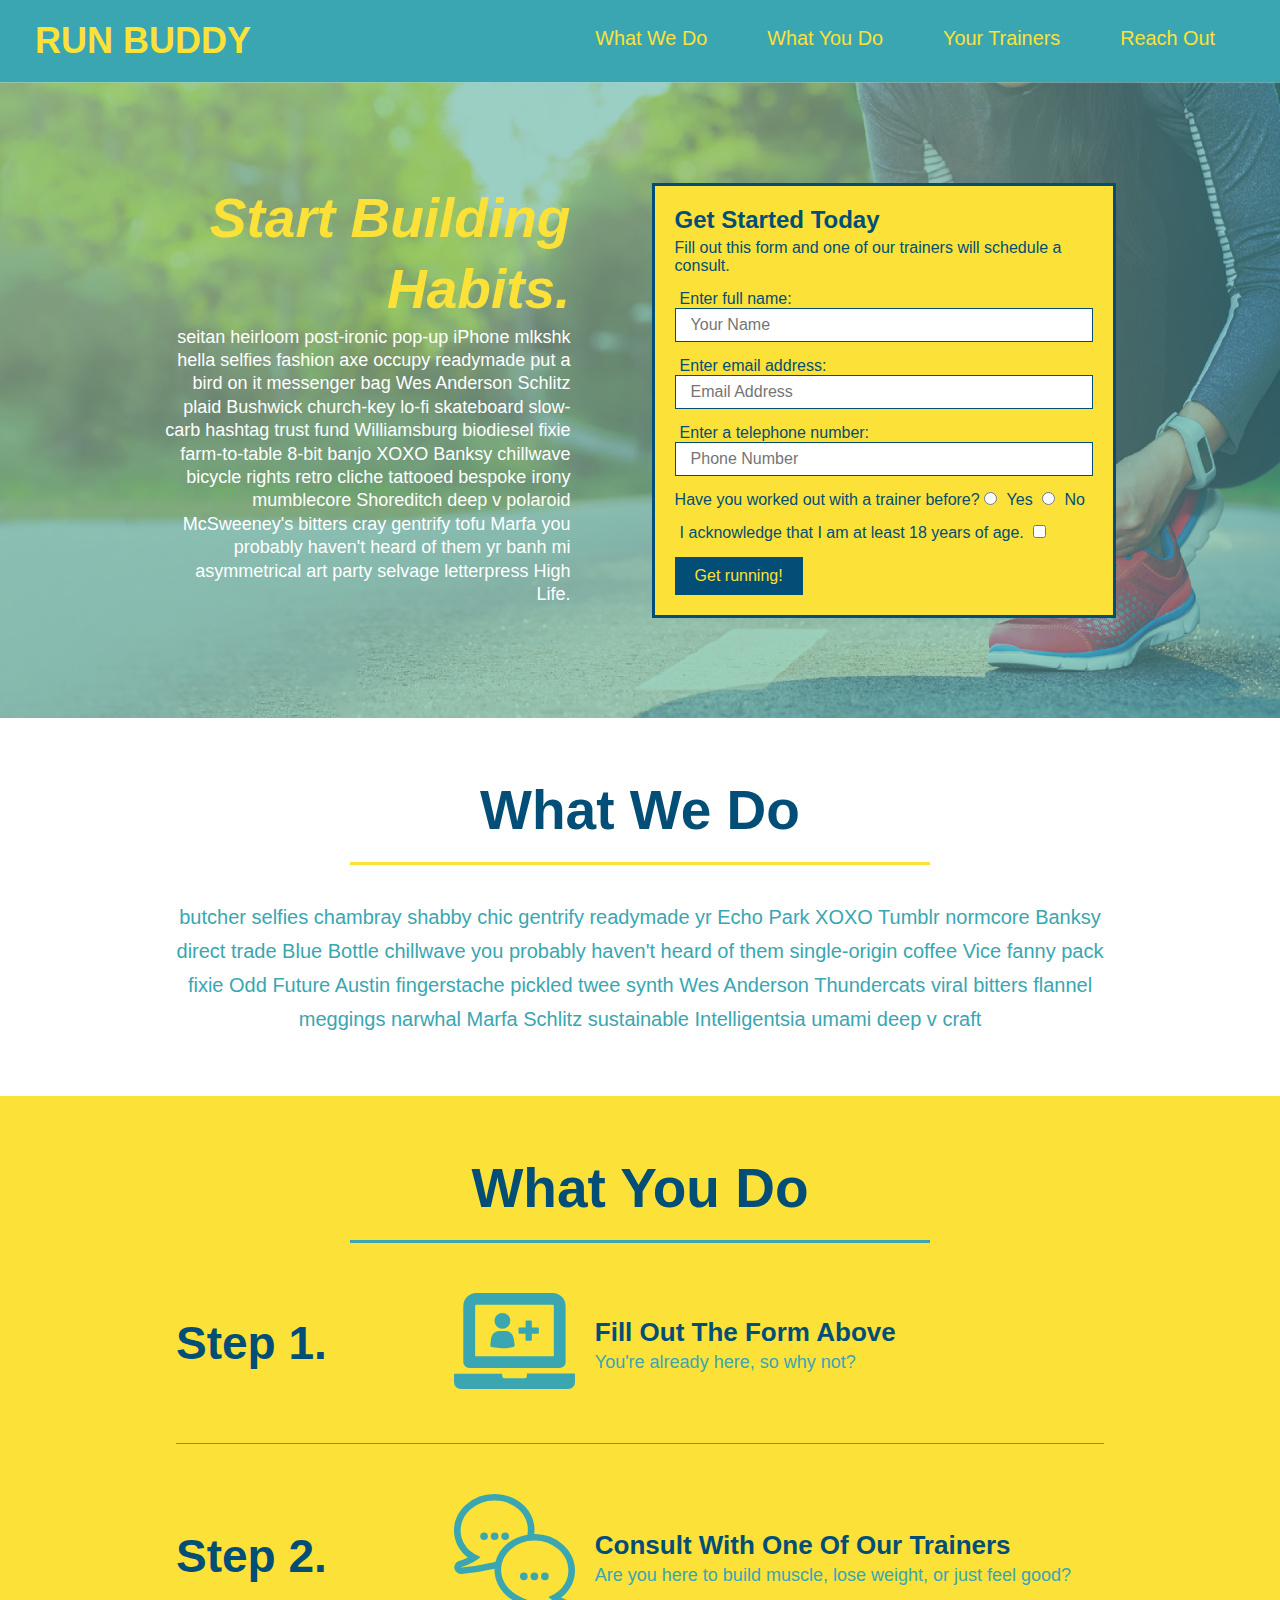
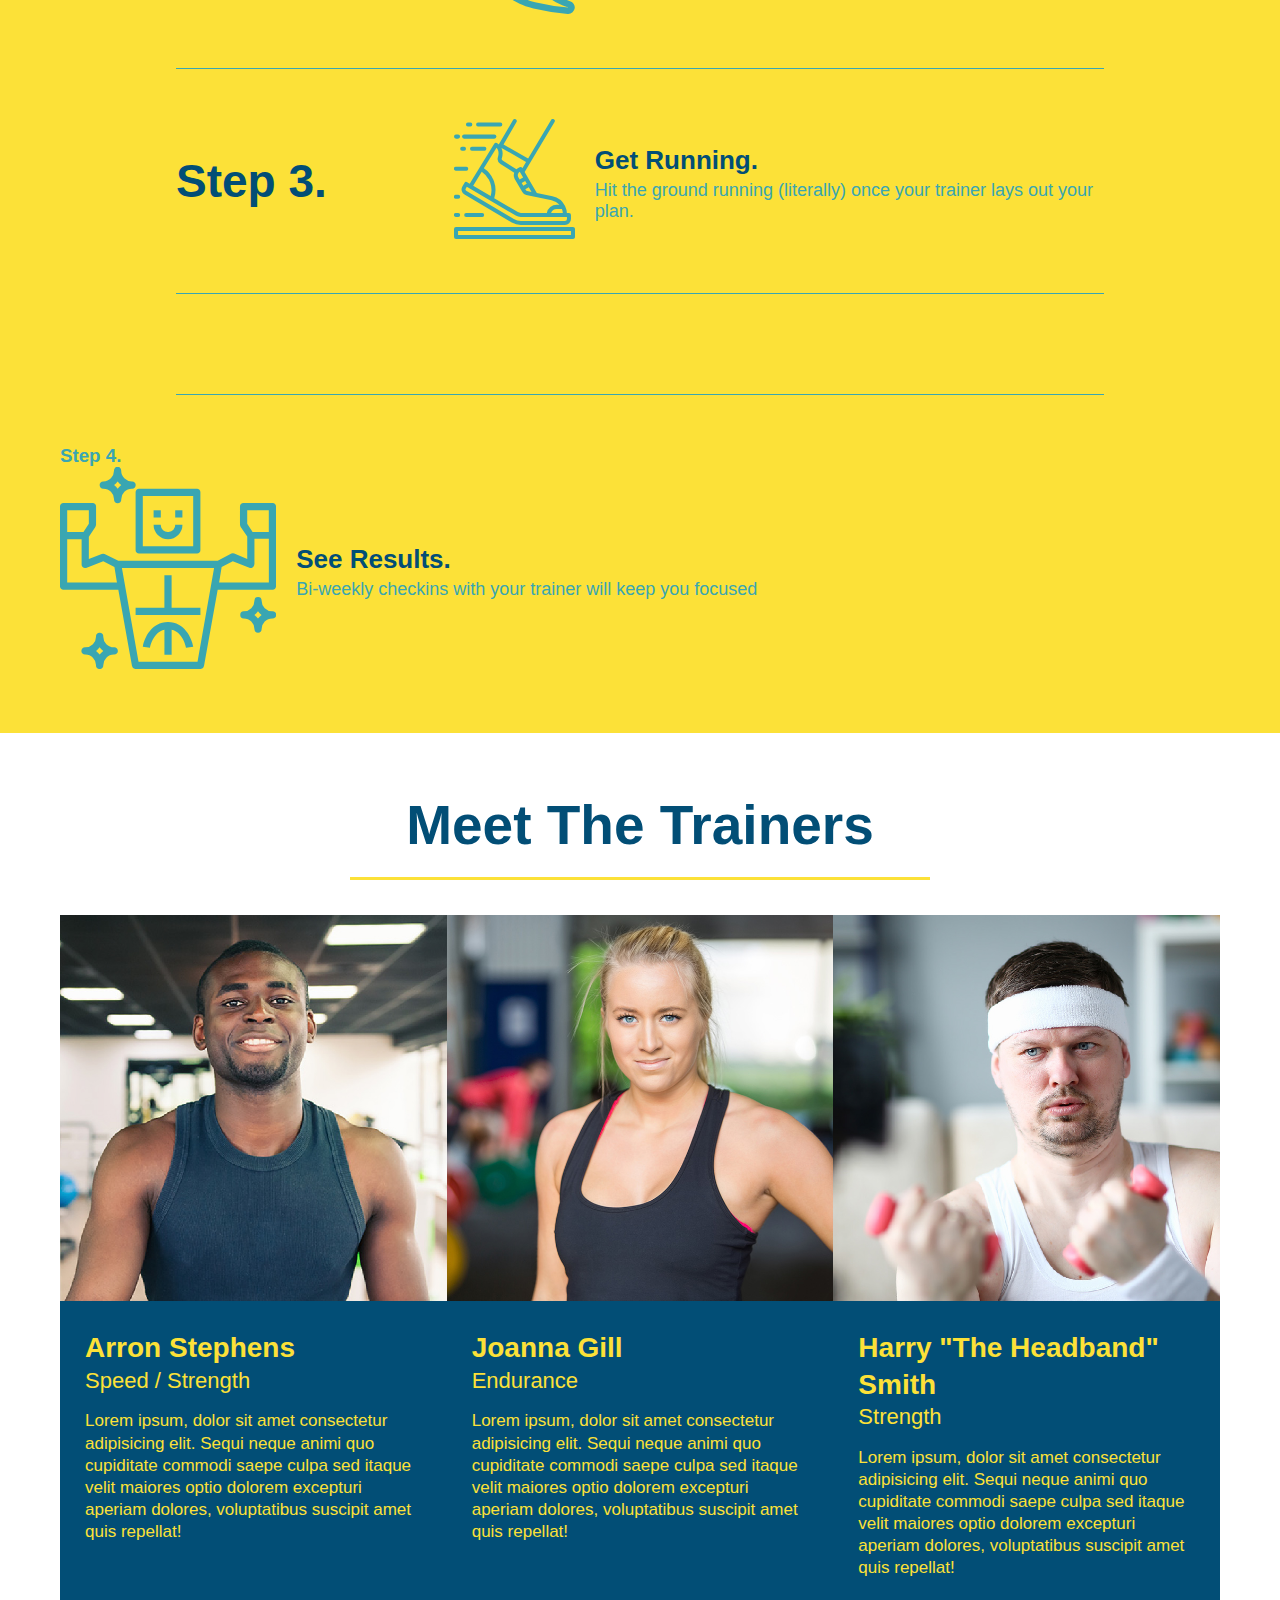
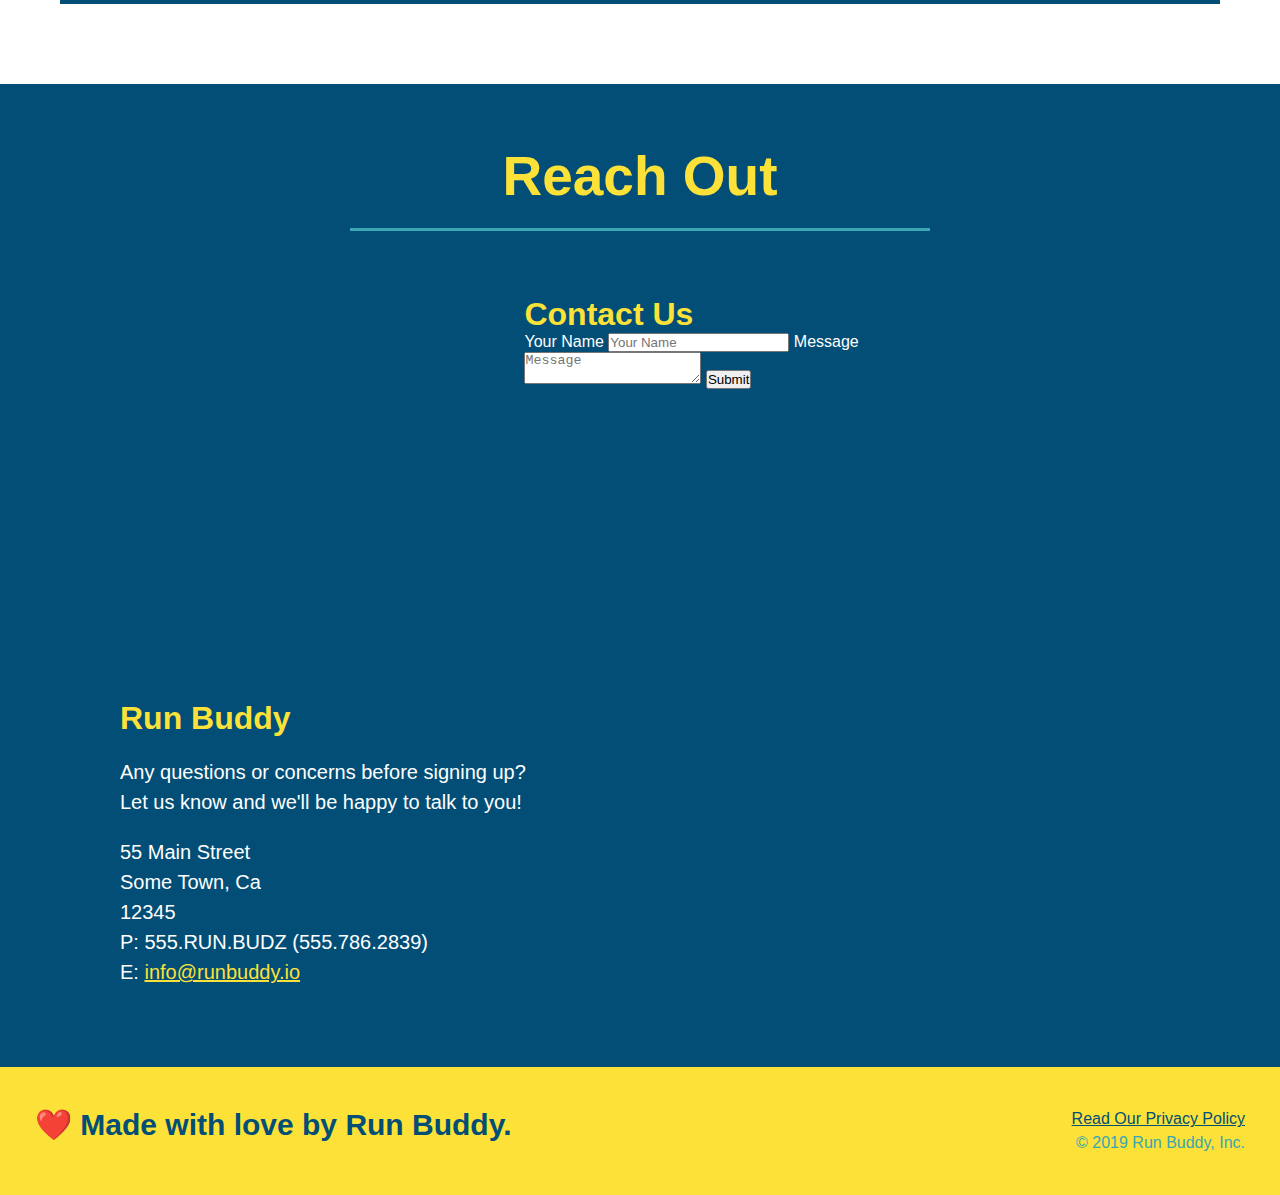
==== commit bba95642: "2.2.10" ====
--- a/index.html
+++ b/index.html
@@ -142,38 +142,40 @@
     <!-- "what you do" end -->
 
     <!-- "meet the trainers" start -->
-    <section id="your-trainers" class="trainers">
+    <section id="your-trainers" >
       <div class="flex-row">
       <h2 class="section-title primary-border">
         Meet The Trainers
       </h2>
       </div>
+      <div class="trainers">
       <article class="trainer">
         <img src="./assets/images/trainer-1.jpg" alt="Arron Stephens in his workout clothes, ready to pump iron" />
-        <div class="trainer-bio text-left">
-          <h3>Arron Stephens</h3>
-          <h4>Speed / Strength</h4>
+        <div class="trainer-bio">
+          <h3 class="trainer-name">Arron Stephens</h3>
+          <h4 class="trainer-role">Speed / Strength</h4>
           <p>Lorem ipsum, dolor sit amet consectetur adipisicing elit. Sequi neque animi quo cupiditate commodi saepe culpa sed itaque velit maiores optio dolorem excepturi aperiam dolores, voluptatibus suscipit amet quis repellat!</p>
         </div>
       </article>
 
        <article class="trainer">
-         <div class="trainer-bio text-right">
-           <h3>Joanna Gill</h3>
-           <h4>Endurance</h4>
+        <img src="./assets/images/trainer-2.jpg" alt="Joanna Gill cooling off after a work out" /> 
+        <div class="trainer-bio">
+           <h3 class="trainer-name">Joanna Gill</h3>
+           <h4 class="trainer-role">Endurance</h4>
            <p>Lorem ipsum, dolor sit amet consectetur adipisicing elit. Sequi neque animi quo cupiditate commodi saepe culpa sed itaque velit maiores optio dolorem excepturi aperiam dolores, voluptatibus suscipit amet quis repellat!</p>
           </div>
-          <img src="./assets/images/trainer-2.jpg" alt="Joanna Gill cooling off after a work out" />
         </article>
 
        <article class="trainer">
         <img src="./assets/images/trainer-3.jpg" alt="Harry Smith wearing a headband and lifting comically small pink weights" />
-        <div class="trainer-bio text-left">
-          <h3>Harry "The Headband" Smith</h3>
-          <h4>Strength</h4>
+        <div class="trainer-bio">
+          <h3 class="trainer-name">Harry "The Headband" Smith</h3>
+          <h4 class="trainer-role">Strength</h4>
           <p>Lorem ipsum, dolor sit amet consectetur adipisicing elit. Sequi neque animi quo cupiditate commodi saepe culpa sed itaque velit maiores optio dolorem excepturi aperiam dolores, voluptatibus suscipit amet quis repellat!</p>
         </div>
       </article>
+    </div>
     </section>
     <!-- "meet the trainers" end -->
 
--- a/assets/css/style.css
+++ b/assets/css/style.css
@@ -242,42 +242,42 @@
 
 /* MEET THE TRAINERS START */
 .trainers {
-  
+  width: 100%;
+  margin: 0 auto;
+  display: flex;
+  flex-wrap: wrap;
+  justify-content: space-around;
 }
 
 .trainer {
-  width: 900px;
-  margin: 0 auto 30px auto;
+  margin: 0 auto 20px auto;
   background: #024e76;
   color: #fce138;
-  overflow: auto;
+  flex: 1;
 }
 
 .trainer img {
-  width: 35%;
-  float: left;
+  width: 100%;
 }
 
 .trainer-bio {
-  padding: 35px;
-  float: left;
-  width: 65%;
+  padding: 25px;
+  line-height: 1.3;
 }
 
 .trainer-bio h3 {
-  font-size: 32px;
-  margin-bottom: 8px;
+  font-size: 28px;
 }
 
 .trainer-bio h4 {
   font-weight: lighter;
-  font-size: 26px;
-  margin-bottom: 25px;
+  font-size: 22px;
+  margin-bottom: 15px;
 }
 
 .trainer-bio p {
   font-size: 17px;
-  line-height: 1.3;
+ 
 }
 /* TRAINER STYLES END */
 
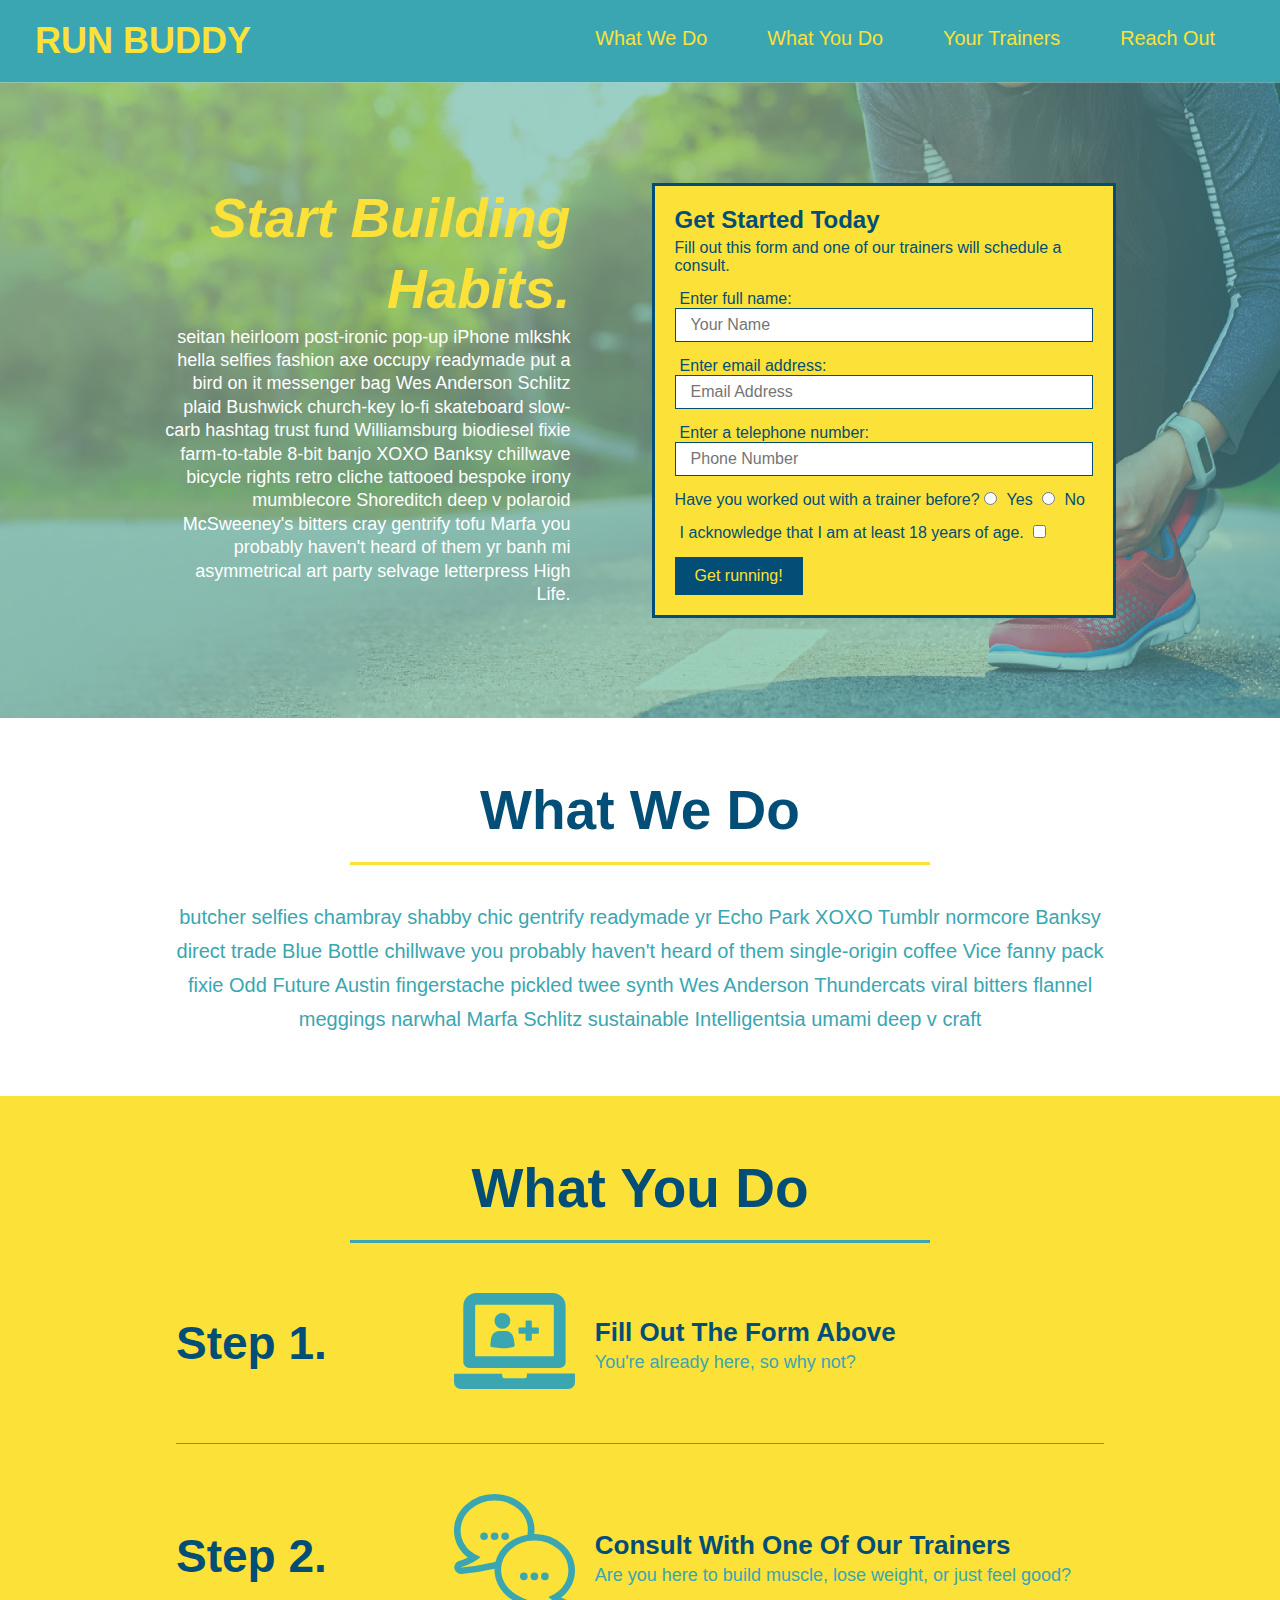
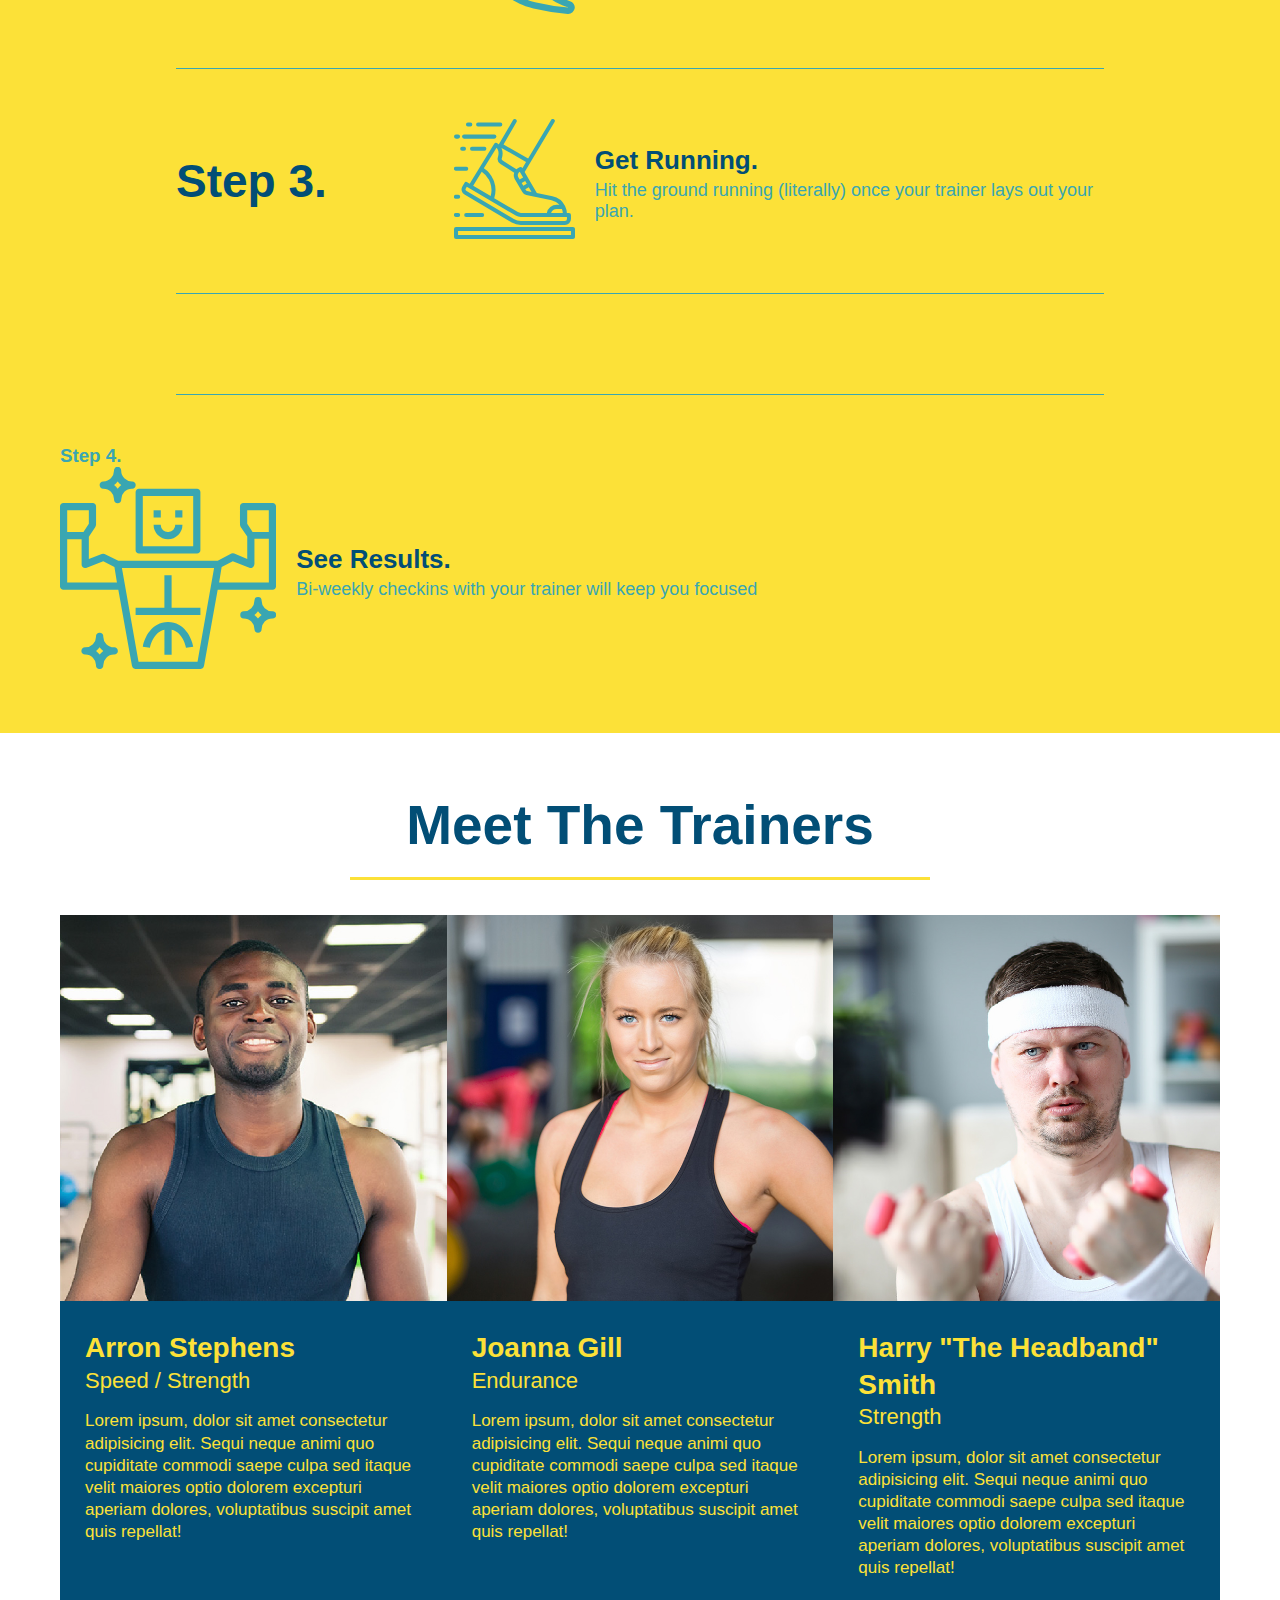
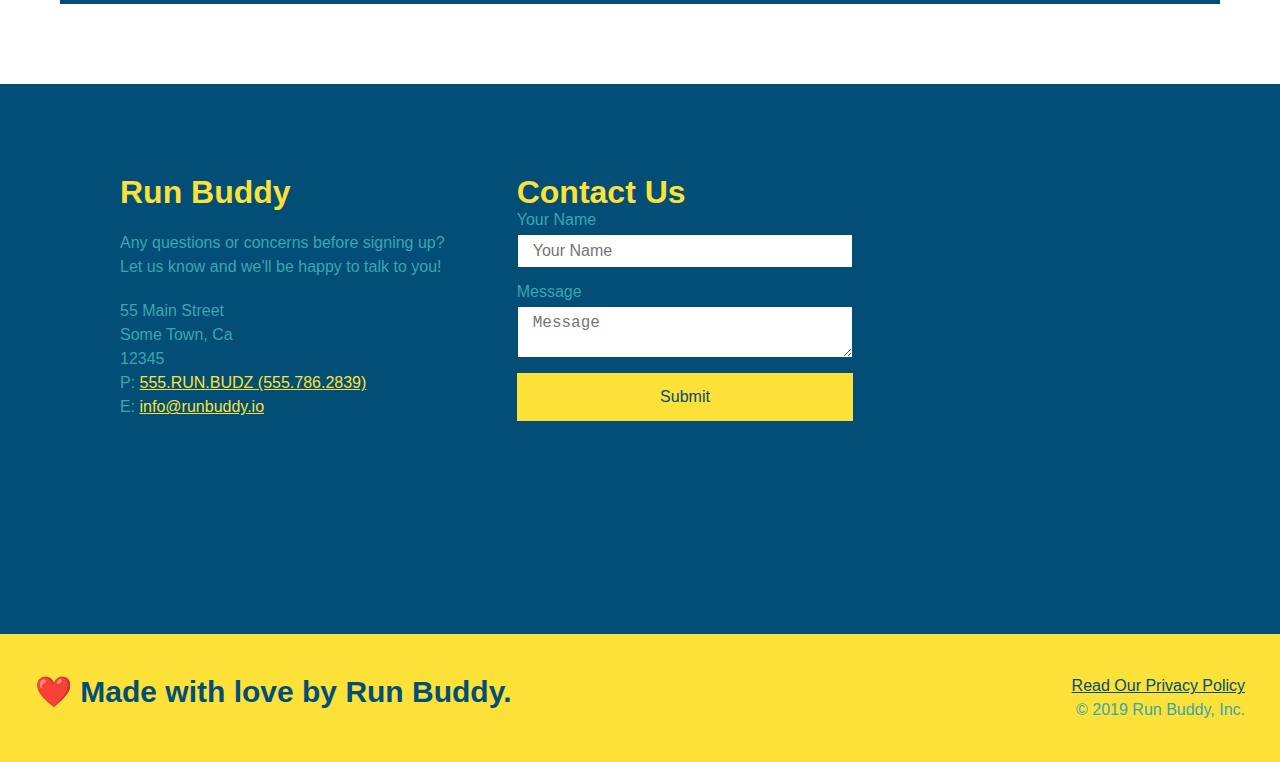
==== commit 331b80bd: "2.2.11" ====
--- a/index.html
+++ b/index.html
@@ -181,45 +181,42 @@
 
     <!-- "reach out" start -->
     <section id="reach-out" class="contact">
-      <h2 class="section-title secondary-border">
-        Reach Out
-      </h2>
-
       <div class="contact-info">
-      
-        <iframe
-          src="https://www.google.com/maps/embed?pb=!1m14!1m12!1m3!1d12182.30520634488!2d-74.0652613!3d40.2407219!2m3!1f0!2f0!3f0!3m2!1i1024!2i768!4f13.1!5e0!3m2!1sen!2sus!4v1561060983193!5m2!1sen!2sus"
-          frameborder="0" style="border:0" allowfullscreen>
-        </iframe>  
+        <div>
+          <h3>Run Buddy</h3>
+          <p>
+            Any questions or concerns before signing up?
+            <br />
+            Let us know and we'll be happy to talk to you!
+          </p>
+      
+          <address>
+            55 Main Street <br />
+            Some Town, Ca <br />
+            12345 <br />
+            P: <a href="tel:555.786.2839">555.RUN.BUDZ (555.786.2839)</a><br />
+            E: <a href="mailto://info@runbuddy.io">info@runbuddy.io</a>
+          </address>
+      
+        </div>
+      
         <div class="contact-form">
           <h3>Contact Us</h3>
           <form>
-             <label for="contact-name">Your Name</label>
-             <input type="text" id="contact-name" placeholder="Your Name" />
-        
-             <label for="contact-message">Message</label>
-             <textarea id="contact-message" placeholder="Message"></textarea>
-        
-             <button type="submit">Submit</button>
-            </form>
-        </div>
-        <div>
-          <h3>Run Buddy</h3>
-          <p>
-            Any questions or concerns before signing up? 
-            <br/>
-            Let us know and we'll be happy to talk to you!
-          </p>
-
-          <address>
-            55 Main Street <br/>
-            Some Town, Ca <br/>
-            12345<br/>
-            P: 555.RUN.BUDZ (555.786.2839)<br/>
-            E: <a href="mailto:info@runbuddy.io">info@runbuddy.io</a>
-          </address>
-          
-        </div>
+            <label for="contact-name">Your Name</label>
+            <input type="text" id="contact-name" placeholder="Your Name" />
+      
+            <label for="contact-message">Message</label>
+            <textarea id="contact-message" placeholder="Message"></textarea>
+      
+            <button type="submit">Submit</button>
+          </form>
+        </div>
+      
+        <iframe
+          src="https://www.google.com/maps/embed?pb=!1m14!1m12!1m3!1d12182.30520634488!2d-74.0652613!3d40.2407219!2m3!1f0!2f0!3f0!3m2!1i1024!2i768!4f13.1!5e0!3m2!1sen!2sus!4v1561060983193!5m2!1sen!2sus"
+          frameborder="0" style="border:0" allowfullscreen></iframe>
+      
       </div>
     </section>
     <!-- "reach out" end -->
--- a/assets/css/style.css
+++ b/assets/css/style.css
@@ -287,12 +287,22 @@
   background: #024e76;
 }
 
+.contact-info {
+  display: flex;
+  justify-content: space-between;
+  flex-wrap: wrap;
+}
+
+.contact-info > * {
+  flex: 1;
+  margin: 15px;
+}
+
 .contact h2 {
   color: #fce138;
 }
 
 .contact-info iframe {
-  width: 400px;
 height: 400px;
 }
 
@@ -302,7 +312,6 @@
   vertical-align: top;
   text-align: left;
   margin: 30px 0 0 60px;
-  color: white;
 }
 
 .contact-info h3 {
@@ -313,8 +322,29 @@
 .contact-info p, .contact-info address {
   margin: 20px 0;
   line-height: 1.5;
-  font-size: 20px;
+  font-size: 16px;
   font-style: normal;
+}
+
+.contact-form input, .contact-form textarea {
+  border: 1px solid #024e76;
+  display: block;
+  padding: 7px 15px;
+  font-size: 16px;
+  color: #024e76;
+  width: 100%;
+  margin-bottom: 15px;
+  margin-top: 5px;
+}
+
+.contact-form button {
+  width: 100%;
+  border: none;
+  background: #fce138;
+  color: #024e76;
+  text-align: center;
+  padding: 15px 0;
+  font-size: 16px;
 }
 
 .contact-info a {
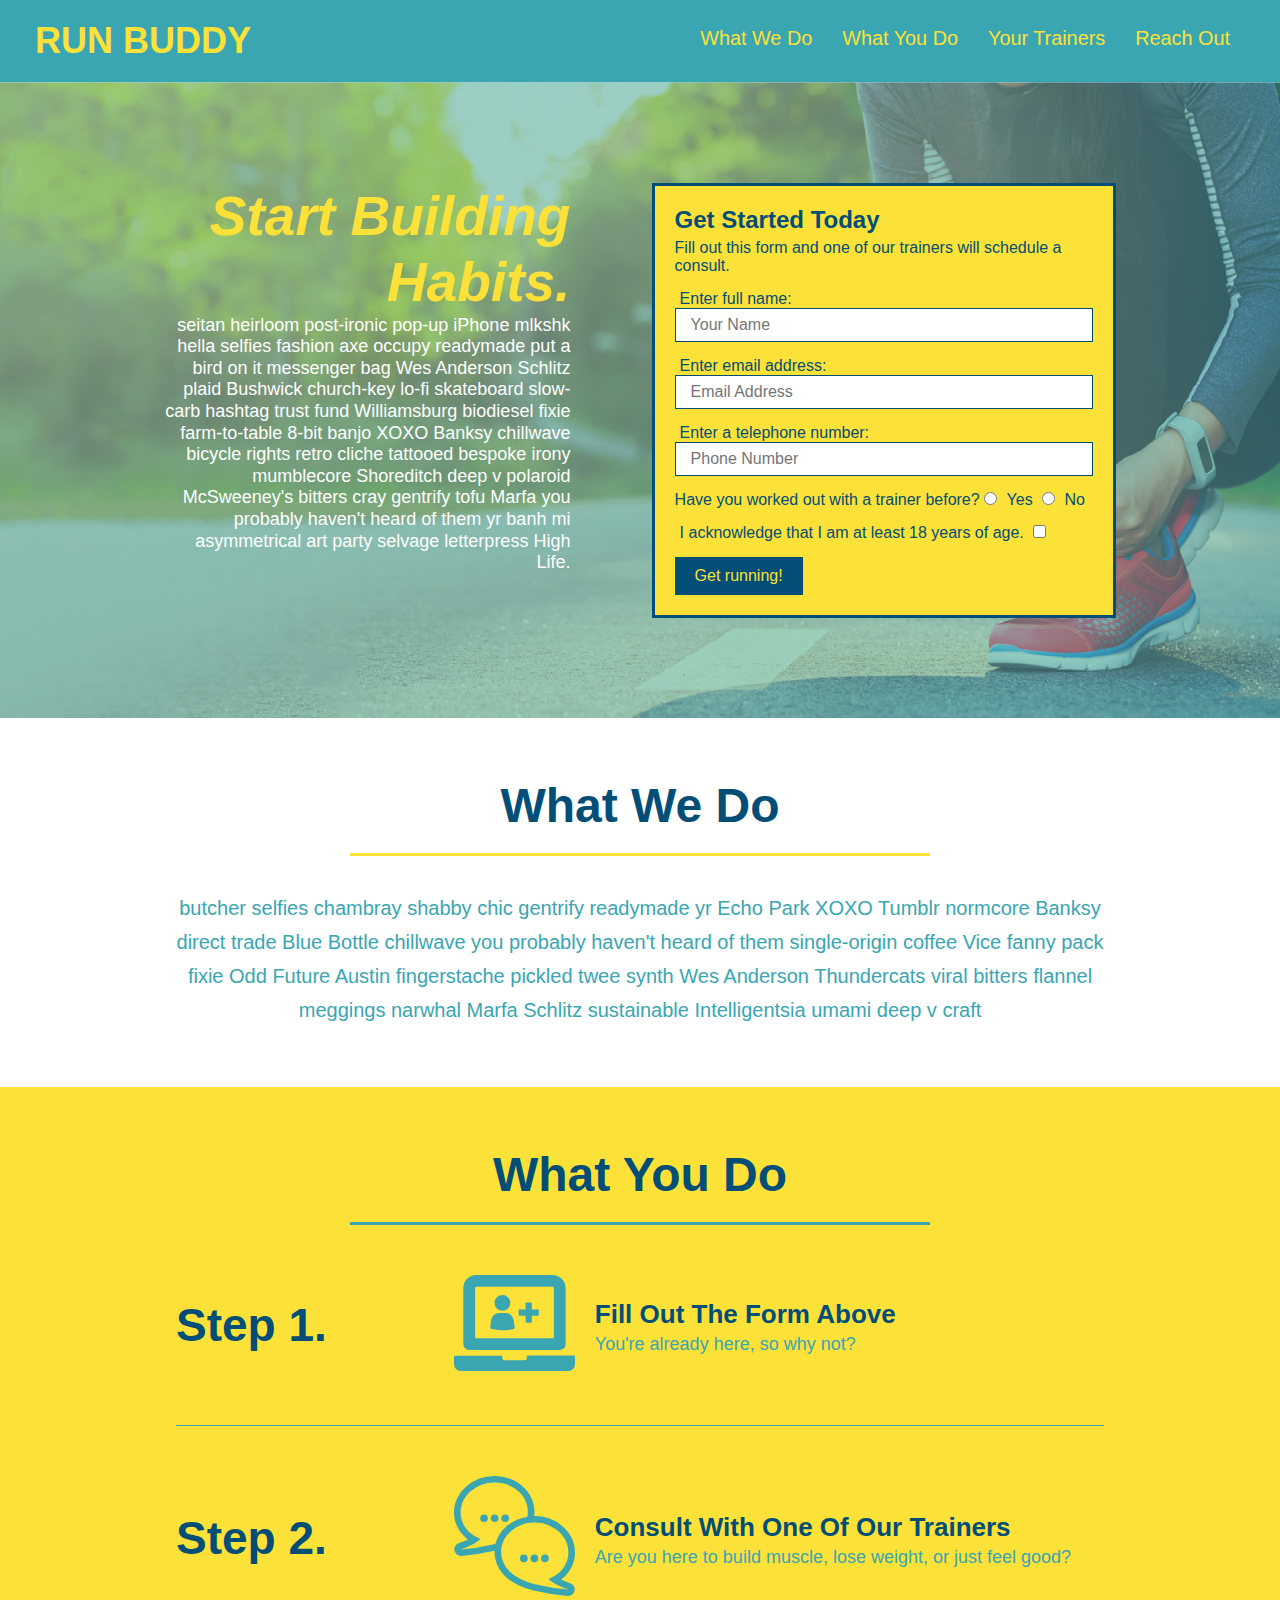
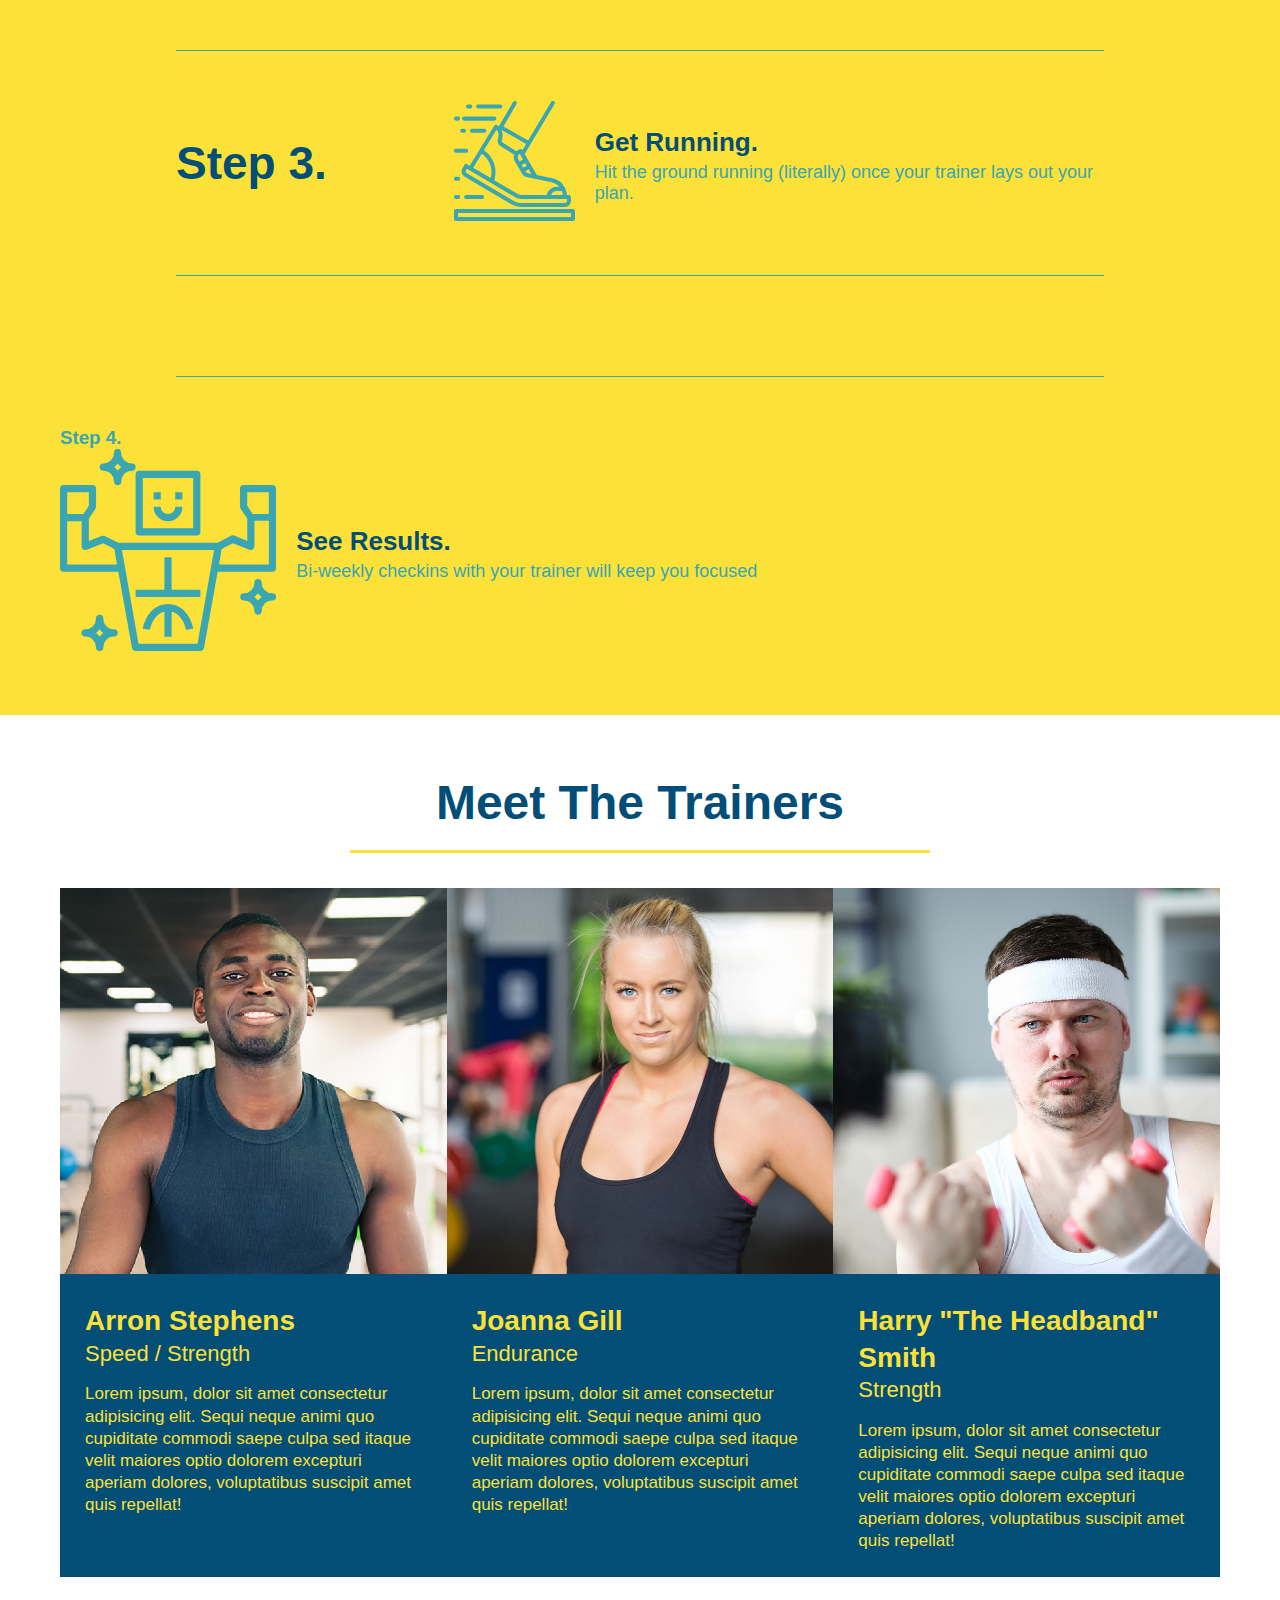
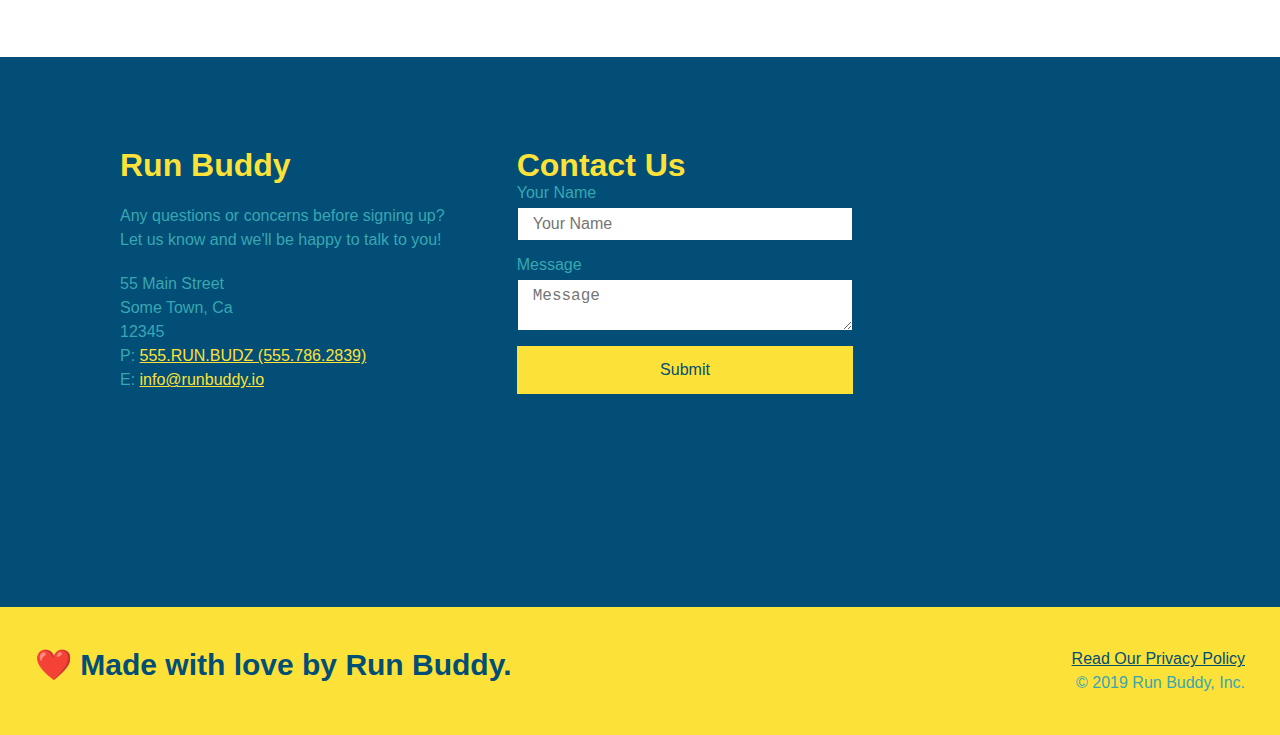
==== commit 31646aee: "2.3.5" ====
--- a/index.html
+++ b/index.html
@@ -2,6 +2,7 @@
 <html lang="en">
   <head>
     <meta charset="UTF-8" />
+    <meta name="viewport" content="width=device-width, initial-scale=1.0" />
     <link rel="stylesheet" href="./assets/css/style.css">
     <title>Run Buddy</title>
   </head>
--- a/assets/css/style.css
+++ b/assets/css/style.css
@@ -45,7 +45,7 @@
 }
 
 header nav ul li a {
-  margin: 0 30px;
+  padding: 10px 15px;
   font-weight: lighter;
   font-size: 1.55vw;
 }
@@ -95,6 +95,7 @@
  display: flex;
  justify-content: center;
  flex-wrap: wrap;
+ align-items: flex-start;
 }
 
 .hero-form {
@@ -120,7 +121,7 @@
   margin: 3.5%;
   color: #fff;
   font-size: 18px;
-  line-height: 1.3;
+  line-height: 1.2;
 }
 
 .hero-cta h2 {
@@ -155,7 +156,7 @@
 
 /* SECTION TITLE STYLES START */
 .section-title {
-  font-size: 55px;
+  font-size: 48px;
   border-bottom: 3px solid;
   color: #024e76;
   padding-bottom: 20px;
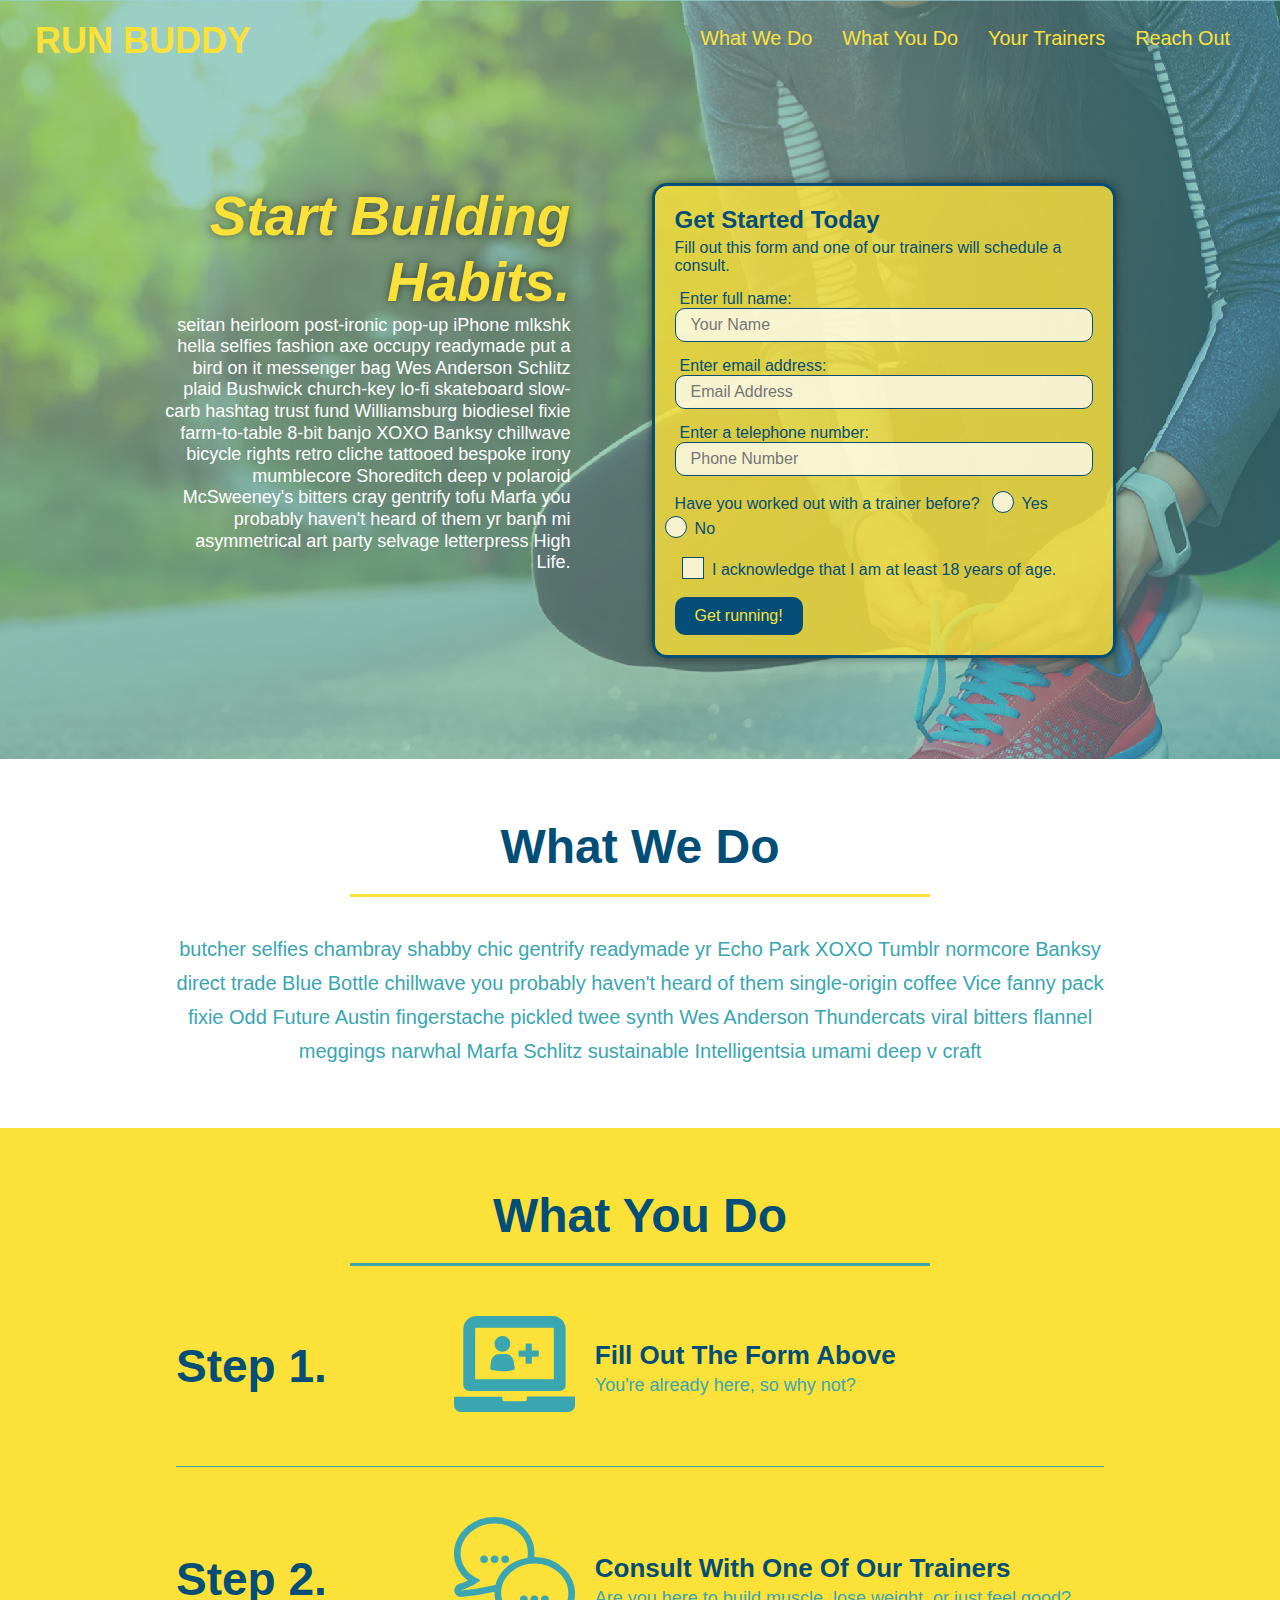
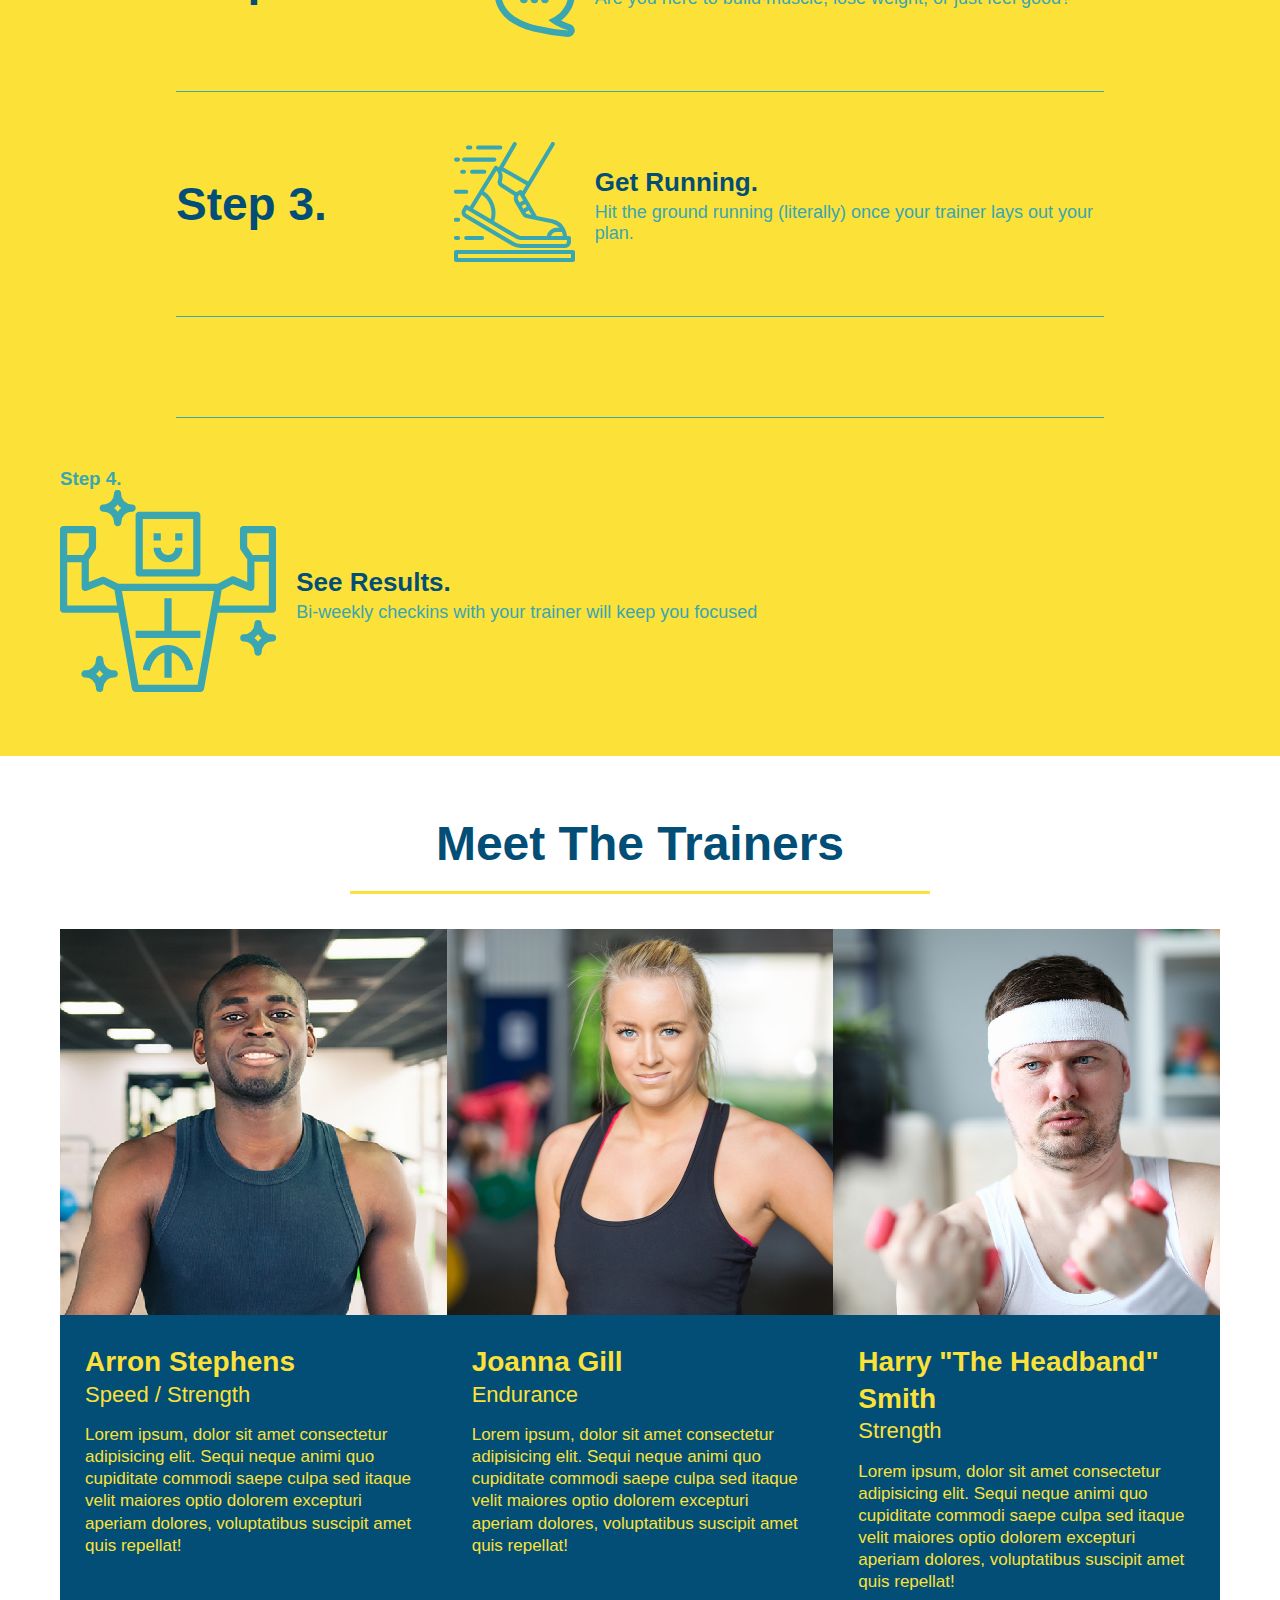
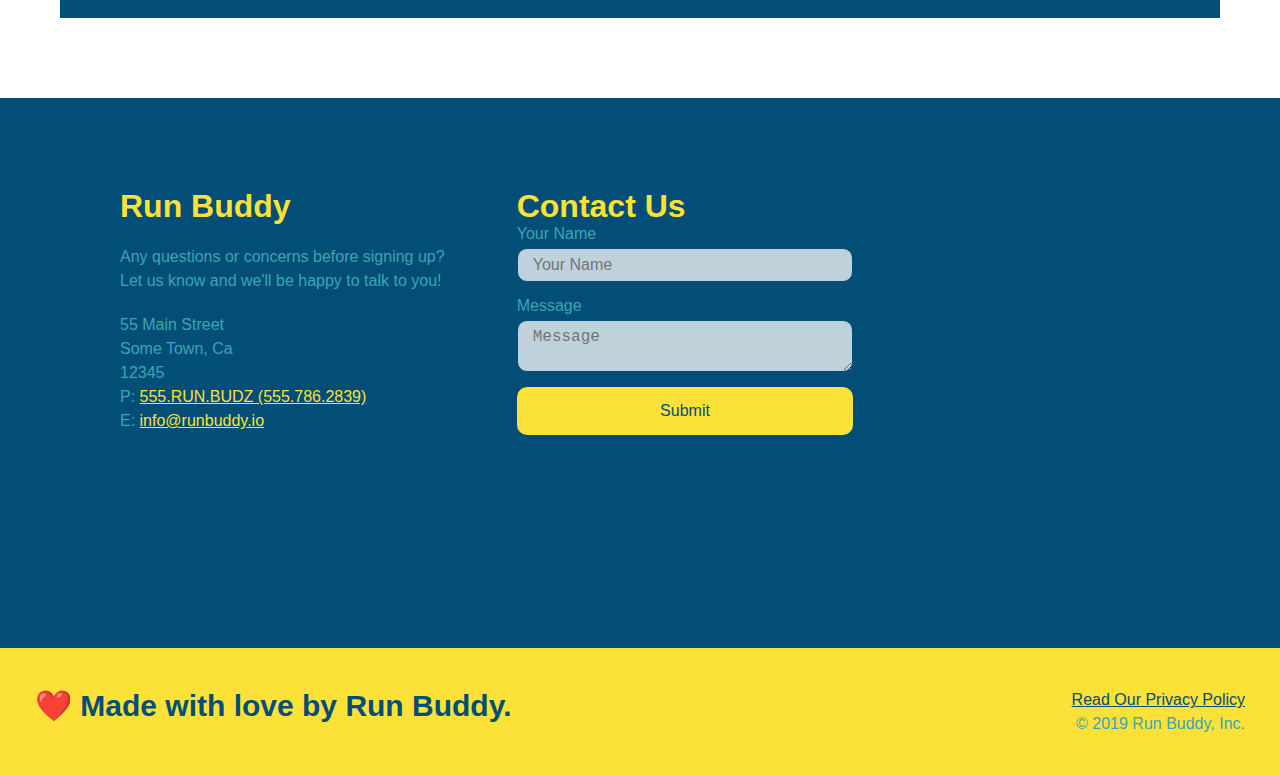
==== commit 90f210c2: "2.5.3" ====
--- a/index.html
+++ b/index.html
@@ -51,17 +51,21 @@
           <label for="phone">Enter a telephone number:</label>
           <input type="tel" placeholder="Phone Number" name="phone" id="phone" class="form-input" />
           <p>
-            Have you worked out with a trainer before? 
-            <input type="radio" name="trainer-confirm" id="trainer-yes" />
-            <label for="trainer-yes">Yes</label>
-            <input type="radio" name="trainer-confirm" id="trainer-no"/>
-            <label for="trainer-no">No</label>
+            Have you worked out with a trainer before?
+            <span class="radio-wrapper">
+              <input type="radio" name="trainer-confirm" id="trainer-yes" />
+              <label for="trainer-yes">Yes</label>
+            </span>
+            <span class="radio-wrapper">
+              <input type="radio" name="trainer-confirm" id="trainer-no" />
+              <label for="trainer-no">No</label>
+            </span>
           </p>
           <p>
-            <label for="checkbox">
-              I acknowledge that I am at least 18 years of age.
-            </label>
-            <input type="checkbox" name="checkpoint1" id="checkbox" />
+            <span class="checkbox-wrapper">
+              <input type="checkbox" name="age-confirm" id="checkbox" />
+              <label for="checkbox">I acknowledge that I am at least 18 years of age.</label>
+            </span>
           </p>
           <button type="submit">
             Get running!
--- a/assets/css/style.css
+++ b/assets/css/style.css
@@ -18,6 +18,15 @@
   display: flex;
   justify-content: space-between;
   flex-wrap: wrap;
+  position: -webkit-sticky;
+  position: sticky;
+  top: 0;
+  background-image: url("../images/hero-bg.jpg");
+background-size: cover;
+background-position: center;
+background-attachment: fixed;
+background-position: 80%;
+z-index: 9999;
 }
 
 header h1 {
@@ -48,6 +57,13 @@
   padding: 10px 15px;
   font-weight: lighter;
   font-size: 1.55vw;
+}
+
+header nav ul li a:hover {
+  background: #fce138;
+  color: #024e76;
+  border-radius: 15px;
+  text-shadow: none;
 }
 
 /* HEADER / NAVBAR STYLES END */
@@ -96,15 +112,20 @@
  justify-content: center;
  flex-wrap: wrap;
  align-items: flex-start;
+ background-attachment: fixed;
+background-position: 80%;
+
 }
 
 .hero-form {
   border: 3px solid #024e76;
-  background-color: #fce138;
+  background-color: rgba(252,225,56,0.8);
   padding: 20px;
   color: #024e76;
   width: 40%;
   margin: 3.5%;
+  box-shadow: 0 0 10px rgba(0, 0, 0, 0.5);
+  border-radius: 15px;
 }
 
 .hero-form h3 {
@@ -128,6 +149,7 @@
   font-style: italic;
   font-size: 55px;
   color: #fce138;
+  text-shadow: 0 0 10px rgba(0, 0, 0, 0.5);
 }
 
 .form-input {
@@ -138,6 +160,13 @@
   color: #024e76;
   width: 100%;
   margin-bottom: 15px; 
+  border-radius: 10px;
+  background-color: rgba(255,255,255,0.75);
+}
+
+.form-input:focus {
+  background-color: rgba(255,255,255, 1);
+  outline: none;
 }
 
 .hero-form label {
@@ -150,7 +179,72 @@
   border: none;
   padding: 10px 20px;
   font-size: 16px;
+  border-radius: 10px;
 } 
+
+.hero-form button:hover {
+  background-color: #39a6b2;  
+}
+
+.checkbox-wrapper input, .radio-wrapper input {
+  opacity: 0;
+}
+
+.checkbox-wrapper label, .radio-wrapper label {
+  position: relative;
+  left: 10px;
+  margin: 10px;
+  line-height: 1.6;
+}
+
+.radio-wrapper label::before {
+  border-radius: 50%;
+}
+
+.checkbox-wrapper label::before, .radio-wrapper label::before {
+  content: "";
+  height: 20px;
+  width: 20px;
+  background: rgba(255, 255, 255, 0.75);  
+  border: 1px solid #024e76;  
+  position: absolute;
+  top: -4px;
+  left: -30px;
+}
+
+.radio-wrapper label::after {
+  content: "";
+  width: 20px;
+  height: 20px;
+  border-radius: 50%;
+  background: #024e76;
+  position: absolute;
+  left: -29px;
+  top: -3px;
+  background-image: radial-gradient(circle, #39a6b2, #024e76);
+}
+
+.checkbox-wrapper label::after {
+  content: "";
+  height: 6px;
+  width: 14px;
+  border-left: 2px solid #024e76;
+  border-bottom: 2px solid #024e76;
+  position: absolute;
+  left: -26px;
+  top: 1px;
+  transform: rotate(-58deg);
+}
+
+.checkbox-wrapper input + label::after, 
+.radio-wrapper input + label::after {
+  content: none;
+}
+
+.checkbox-wrapper input:checked + label::after, 
+.radio-wrapper input:checked + label::after {
+  content: "";
+}
 /* HERO STYLES END */
 
 
@@ -192,11 +286,14 @@
   margin: 50px auto;
   padding-bottom: 50px;
   width: 80%;
-  border-bottom: 1px solid #39a6b2;
   display: flex;
   flex-wrap: wrap;
   align-items: center;
   justify-content: space-between;
+}
+
+.step:not(:last-child) {
+  border-bottom: 1px solid #39a6b2;
 }
 
 .steps {
@@ -336,6 +433,13 @@
   width: 100%;
   margin-bottom: 15px;
   margin-top: 5px;
+  border-radius: 10px;
+  background-color: rgba(255,255,255,0.75);
+}
+
+.contact-form input:focus, .contact-form textarea:focus {
+  background-color: rgba(255,255,255, 1);
+  outline: none;
 }
 
 .contact-form button {
@@ -346,6 +450,12 @@
   text-align: center;
   padding: 15px 0;
   font-size: 16px;
+  border-radius: 10px;
+}
+
+.contact-form button:hover {
+  color: #fce138;
+  background: #39a6b2;
 }
 
 .contact-info a {
@@ -366,4 +476,116 @@
 
 .flex-row {
   display: flex;
+}
+
+/* MEDIA QUERY FOR SMALLER DESKTOP SCREENS AND SMALLER */
+@media screen and (max-width: 980px) {
+  header {
+    padding-bottom: 0;
+    justify-content: center;
+    position:relative;
+  }
+
+  header h1 {
+    width: 100%;
+    text-align: center;
+    text-shadow: 0 0 10px rgba(0, 0, 0, 0.5);
+  }
+
+  header nav ul {
+    margin-top: 20px;
+    width: 100%;
+    justify-content: center;
+  }
+
+  header nav ul li a {
+    font-size: 20px;
+    text-shadow: 0 0 10px rgba(0, 0, 0, 0.5);
+  }
+
+  footer h2, footer div {
+    text-align: center;
+    width: 100%;
+  }
+
+    .hero-cta, .hero-form {
+      width: 100%;
+    }
+    
+    .hero-cta {
+      text-align: center;
+    }
+
+    .section-title {
+      width: 80%;
+    }
+    
+    .trainer {
+      flex: 0 70%;
+    }
+    
+    .contact-info iframe{
+      flex: 1 100%;
+    } 
+  }
+}
+
+/* MEDIA QUERY FOR TABLETS AND SMALLER */
+@media screen and (max-width: 768px) {
+  section {
+    padding: 30px 15px;
+  }
+
+  .step h3 {
+    flex: 1 100%;
+    text-align: center;
+  }
+
+  .step-info {
+    flex: 2 100%;
+    text-align: center;
+    justify-content: center;
+  }
+
+  .step-img {
+    flex: 0 32%;
+    margin-right: 0;
+    margin-top: 15px;
+    margin-bottom: 15px;
+  }
+
+  .step-text {
+    flex: 100%;  
+  }
+}
+
+/* MEDIA QUERY FOR MOBILE PHONES AND SMALLER */
+@media screen and (max-width: 575px) {
+  .hero-form button {
+    width: 100%;
+  }
+
+  .section-title {
+    width: 95%;
+  }
+
+  .intro p {
+    width: 100%;
+  }
+
+  .trainer {
+    flex: 0 100%;
+  }
+
+  .contact-info {
+    text-align: center;
+  }
+
+  .contact-info > * {
+    flex: 0 100%;
+  }
+
+  .contact-form {
+    order: 3;
+  }
 }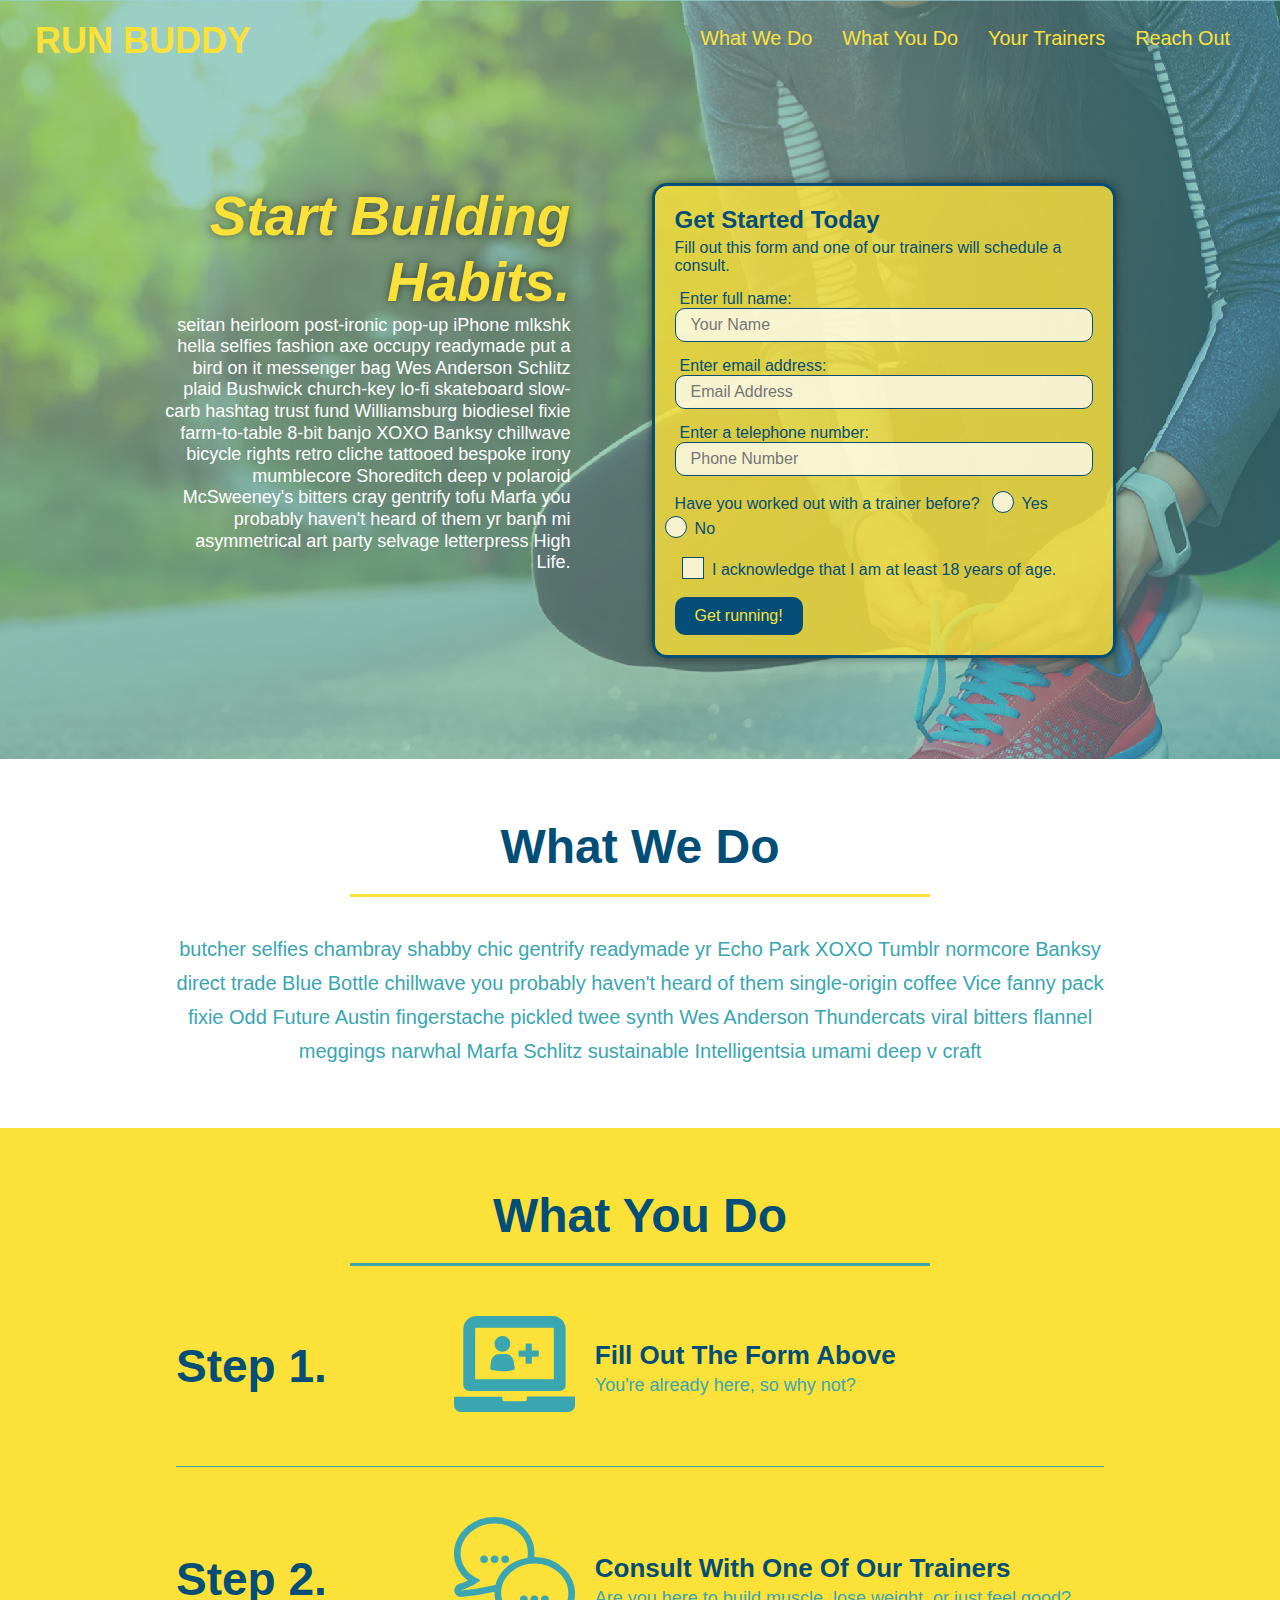
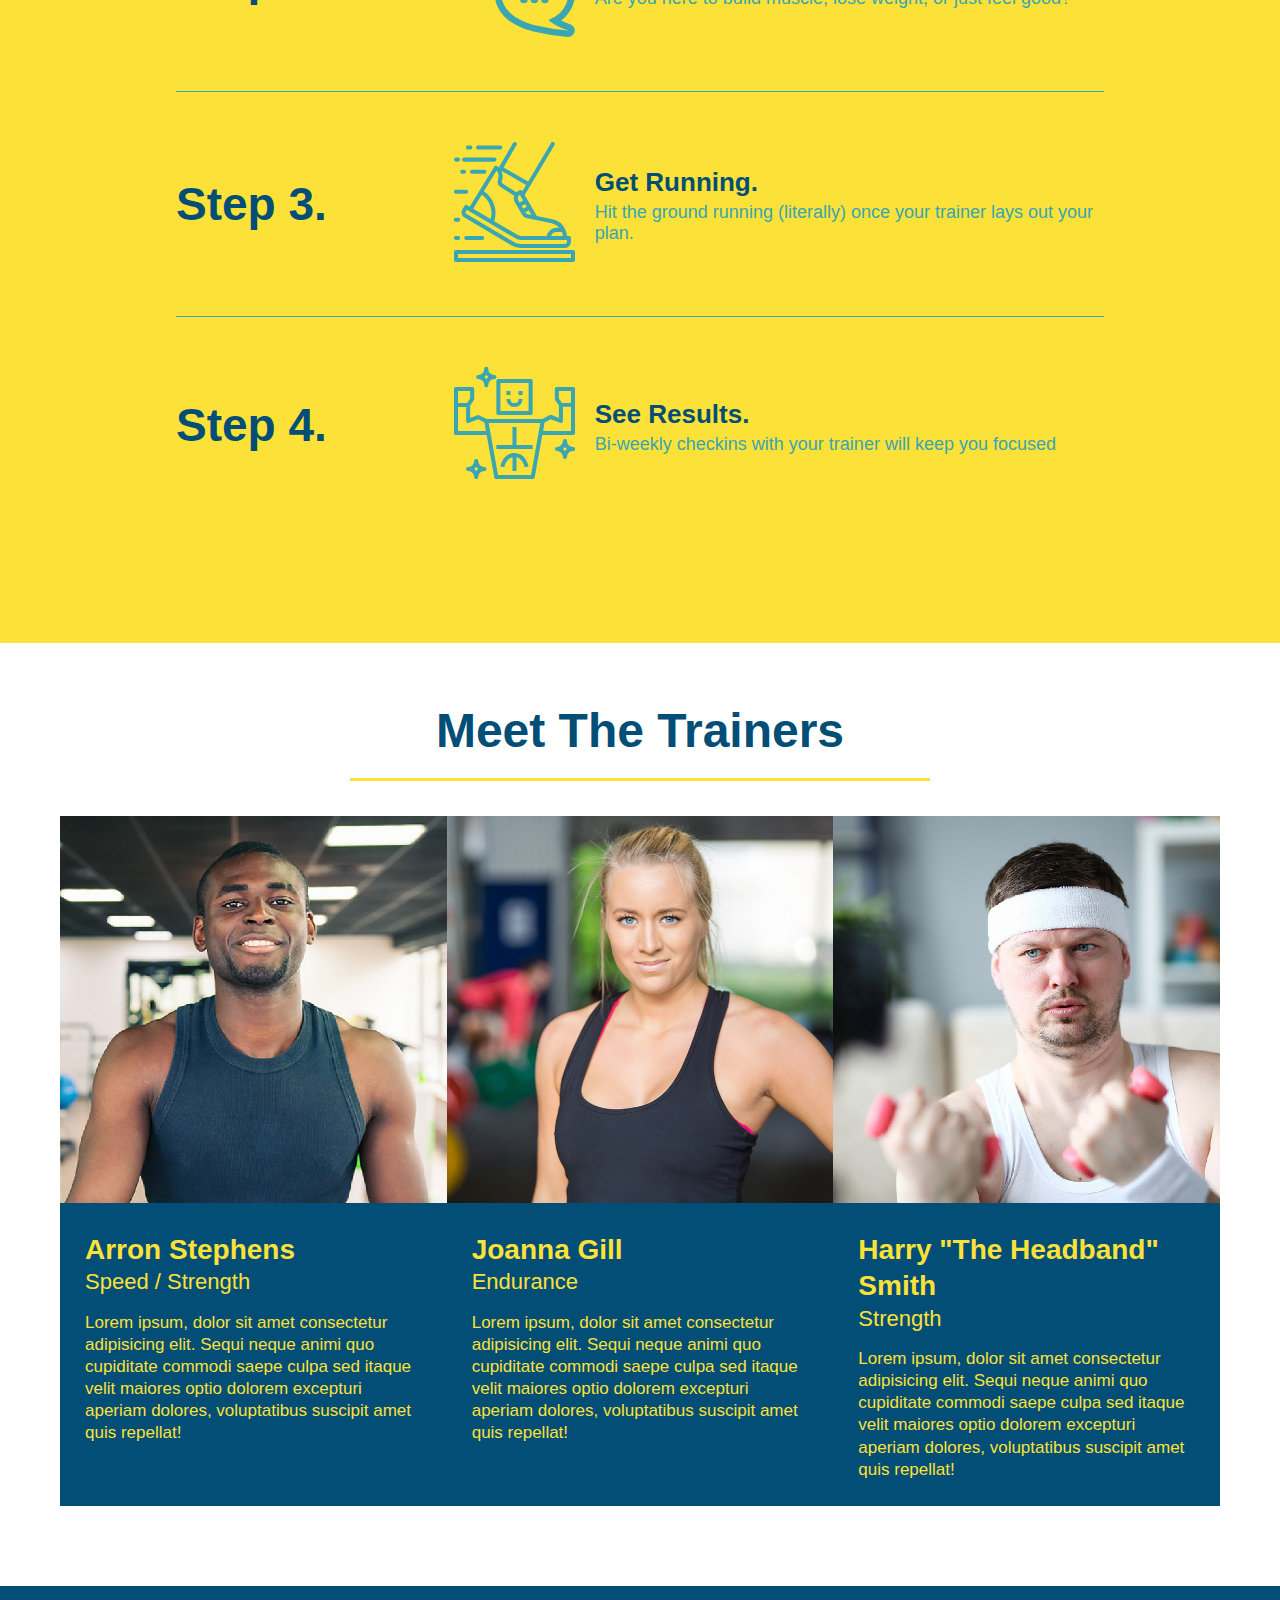
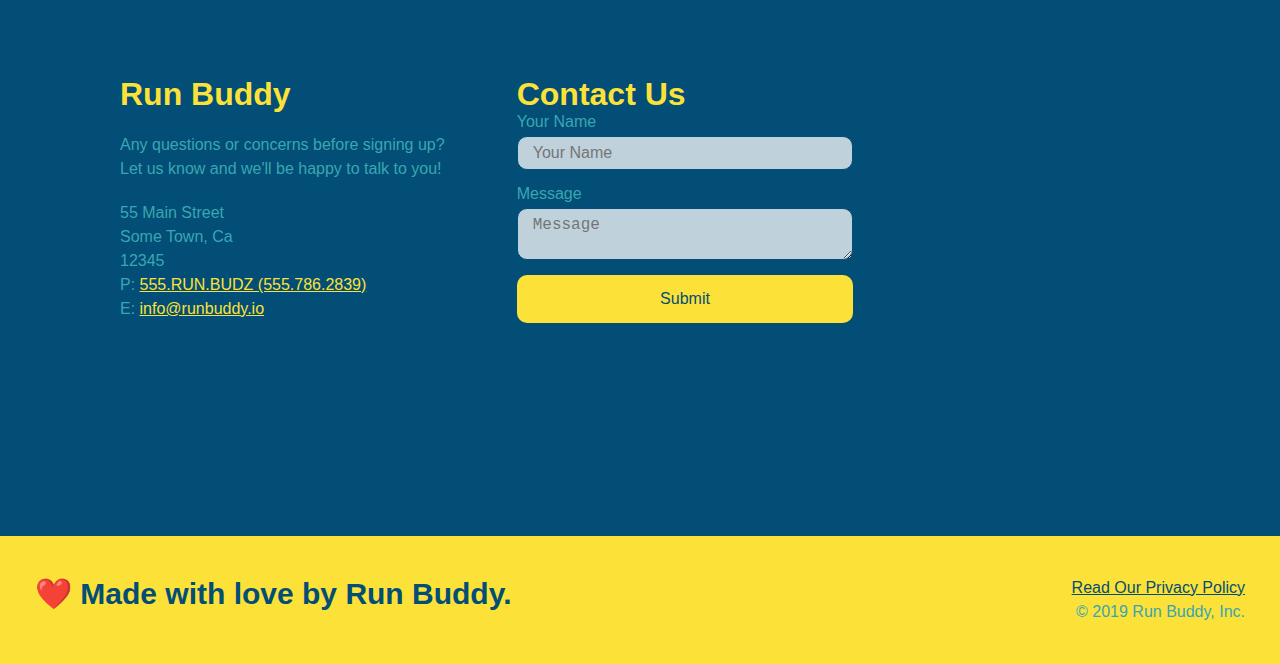
==== commit ad6a51e9: "2.5.5" ====
--- a/index.html
+++ b/index.html
@@ -131,7 +131,7 @@
             </div>
           </div>
         </div>
-      <div class="step"></div>
+      <div class="step">
         <h3>Step 4.</h3>
         <div class="step-info">
           <div class="step-img">
--- a/assets/css/style.css
+++ b/assets/css/style.css
@@ -1,3 +1,9 @@
+:root {
+  --primary-color: #fce138;
+  --secondary-color: #024e76;
+  --tertiary-color: #39a6b2;
+}
+
 * {
   box-sizing: border-box;
   margin: 0;
@@ -14,7 +20,7 @@
 
 header {
   padding: 20px 35px;
-  background-color: #39a6b2;
+  background-color: var(--tertiary-color);
   display: flex;
   justify-content: space-between;
   flex-wrap: wrap;
@@ -33,12 +39,12 @@
   font-weight: bold;
   margin: 0;
   font-size: 36px;
-  color: #fce138;
+  color: var(--primary-color);
 }
 
 header a {
   text-decoration: none;
-  color: #fce138;
+  color: var(--primary-color);
 }
 
 header nav {
@@ -60,8 +66,8 @@
 }
 
 header nav ul li a:hover {
-  background: #fce138;
-  color: #024e76;
+  background: var(--primary-color);
+  color: var(--secondary-color);
   border-radius: 15px;
   text-shadow: none;
 }
@@ -72,7 +78,7 @@
 
 /* FOOTER STYLES START */
 footer {
-  background: #fce138;
+  background: var(--primary-color);
   padding: 40px 35px;
   width: 100%;
   display: flex;
@@ -82,7 +88,7 @@
 
 footer h2 {
  
-  color: #024e76;
+  color: var(--secondary-color);
   font-size: 30px;
   margin: 0;
 }
@@ -94,7 +100,7 @@
 }
 
 footer a {
-  color: #024e76;
+  color: var(--secondary-color);
 }
 /* END FOOTER STYLES */
 
@@ -118,10 +124,10 @@
 }
 
 .hero-form {
-  border: 3px solid #024e76;
+  border: 3px solid var(--secondary-color);
   background-color: rgba(252,225,56,0.8);
   padding: 20px;
-  color: #024e76;
+  color: var(--secondary-color);
   width: 40%;
   margin: 3.5%;
   box-shadow: 0 0 10px rgba(0, 0, 0, 0.5);
@@ -148,16 +154,16 @@
 .hero-cta h2 {
   font-style: italic;
   font-size: 55px;
-  color: #fce138;
+  color: var(--primary-color);
   text-shadow: 0 0 10px rgba(0, 0, 0, 0.5);
 }
 
 .form-input {
-  border: 1px solid #024e76;
+  border: 1px solid var(--secondary-color);
   display: block;
   padding: 7px 15px;
   font-size: 16px;
-  color: #024e76;
+  color: var(--secondary-color);
   width: 100%;
   margin-bottom: 15px; 
   border-radius: 10px;
@@ -174,8 +180,8 @@
 }
 
 .hero-form button {
-  color: #fce138;
-  background-color: #024e76;
+  color: var(--primary-color);
+  background-color: var(--secondary-color);
   border: none;
   padding: 10px 20px;
   font-size: 16px;
@@ -183,7 +189,7 @@
 } 
 
 .hero-form button:hover {
-  background-color: #39a6b2;  
+  background-color: var(--tertiary-color);  
 }
 
 .checkbox-wrapper input, .radio-wrapper input {
@@ -206,7 +212,7 @@
   height: 20px;
   width: 20px;
   background: rgba(255, 255, 255, 0.75);  
-  border: 1px solid #024e76;  
+  border: 1px solid var(--secondary-color);  
   position: absolute;
   top: -4px;
   left: -30px;
@@ -217,7 +223,7 @@
   width: 20px;
   height: 20px;
   border-radius: 50%;
-  background: #024e76;
+  background: var(--secondary-color);
   position: absolute;
   left: -29px;
   top: -3px;
@@ -228,8 +234,8 @@
   content: "";
   height: 6px;
   width: 14px;
-  border-left: 2px solid #024e76;
-  border-bottom: 2px solid #024e76;
+  border-left: 2px solid var(--secondary-color);
+  border-bottom: 2px solid var(--secondary-color);
   position: absolute;
   left: -26px;
   top: 1px;
@@ -252,7 +258,7 @@
 .section-title {
   font-size: 48px;
   border-bottom: 3px solid;
-  color: #024e76;
+  color: var(--secondary-color);
   padding-bottom: 20px;
   text-align: center;
   margin: 0 auto 35px auto;
@@ -260,11 +266,11 @@
 }
 
 .primary-border {
-  border-color: #fce138;
+  border-color: var(--primary-color);
 }
 
 .secondary-border {
-  border-color: #39a6b2;
+  border-color: var(--tertiary-color);
 }
 /* SECTION TITLE STYLES END */
 
@@ -272,7 +278,7 @@
 
 .intro p {
   line-height: 1.7;
-  color: #39a6b2;
+  color: var(--tertiary-color);
   width: 80%;
   margin: 0 auto;
   font-size: 20px;
@@ -293,15 +299,15 @@
 }
 
 .step:not(:last-child) {
-  border-bottom: 1px solid #39a6b2;
+  border-bottom: 1px solid var(--tertiary-color);
 }
 
 .steps {
-  background-color: #fce138;
+  background-color: var(--primary-color);
 }
 
 .step h3 {
-  color: #024e76;
+  color: var(--secondary-color);
   font-size: 46px;
   flex: 1 30%;
 }
@@ -327,14 +333,14 @@
 }
 
 .step-text p {
-  color: #39a6b2;
+  color: var(--tertiary-color);
   font-size: 18px;
 }
 
 .step-text h4{
   font-size: 26px;
   line-height: 1.5;
-  color: #024e76;
+  color: var(--secondary-color);
 }
 /* WHAT YOU DO STYLES END */
 
@@ -349,8 +355,8 @@
 
 .trainer {
   margin: 0 auto 20px auto;
-  background: #024e76;
-  color: #fce138;
+  background: var(--secondary-color);
+  color: var(--primary-color);
   flex: 1;
 }
 
@@ -382,7 +388,7 @@
 /* REACH OUT STYLES START */
 .contact {
 
-  background: #024e76;
+  background: var(--secondary-color);
 }
 
 .contact-info {
@@ -397,7 +403,7 @@
 }
 
 .contact h2 {
-  color: #fce138;
+  color: var(--primary-color);
 }
 
 .contact-info iframe {
@@ -413,7 +419,7 @@
 }
 
 .contact-info h3 {
-  color: #fce138;
+  color: var(--primary-color);
   font-size: 32px;
 }
 
@@ -425,11 +431,11 @@
 }
 
 .contact-form input, .contact-form textarea {
-  border: 1px solid #024e76;
+  border: 1px solid var(--secondary-color);
   display: block;
   padding: 7px 15px;
   font-size: 16px;
-  color: #024e76;
+  color: var(--secondary-color);
   width: 100%;
   margin-bottom: 15px;
   margin-top: 5px;
@@ -445,8 +451,8 @@
 .contact-form button {
   width: 100%;
   border: none;
-  background: #fce138;
-  color: #024e76;
+  background: var(--primary-color);
+  color: var(--secondary-color);
   text-align: center;
   padding: 15px 0;
   font-size: 16px;
@@ -454,12 +460,12 @@
 }
 
 .contact-form button:hover {
-  color: #fce138;
-  background: #39a6b2;
+  color: var(--primary-color);
+  background: var(--tertiary-color);
 }
 
 .contact-info a {
-  color: #fce138;
+  color: var(--primary-color);
 }
 
 
